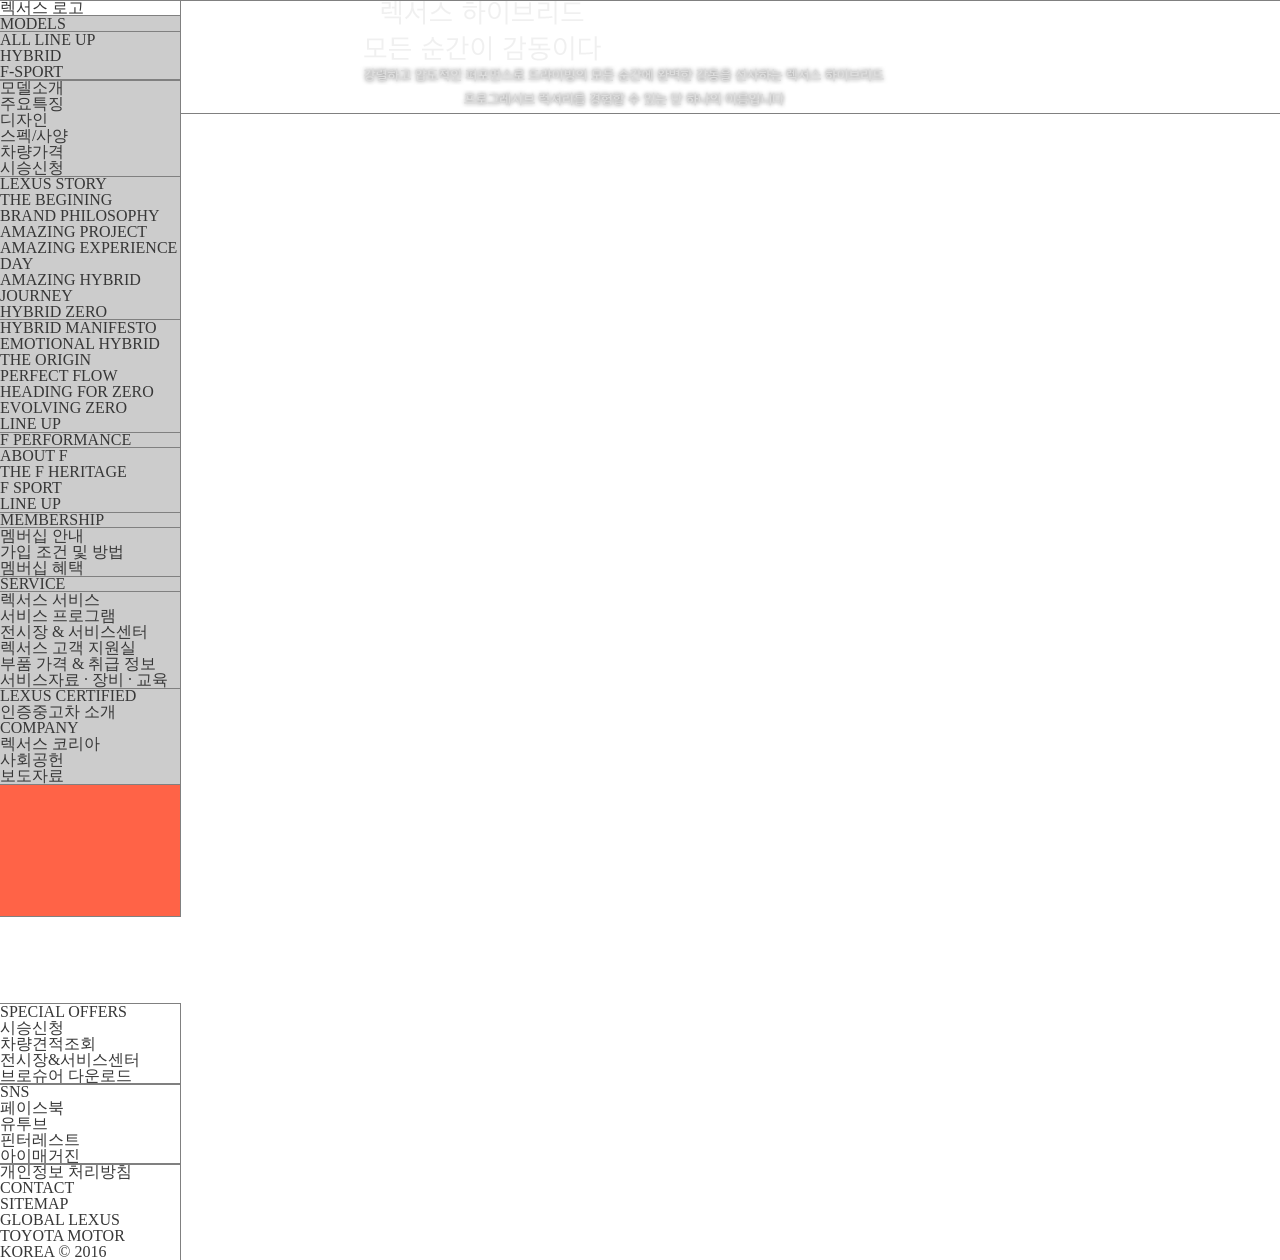
==== lexus/HYBRID_ZERO.html @ 8a6f2ec4 "0214" ====
<!DOCTYPE html>
<html lang="en">
<head>
  <meta charset="UTF-8">
  <meta name="viewport" content="width=device-width, initial-scale=1.0">
  <meta http-equiv="X-UA-Compatible" content="ie=edge">
  <link rel="stylesheet" href="css/import.css">
  <title>Document</title>
</head>
<body>
  <div class="header fl">렉서스 로고</div>
<!-- 고정 네비 -->
          <div class="main_nav fl">

               <div class="nav fl">
                <!-- 메인 네비 시작!-->
                 <div>
                         <ul>
                           <li class="m_menu">
                                   <cite>MODELS</cite>

                                  <!-- depth2 start-->
                                   <div class="models-depth2">

                                          <div>
                                              <ul>
                                                <li>
                                                  <a href="#">ALL LINE UP</a>
                                                </li>
                                                <li>
                                                  <a href="#">HYBRID</a>
                                                </li>
                                                <li>
                                                  <a href="#">F&#45;SPORT</a>
                                                </li>
                                              </ul>
                                          </div>

                                    </div>
                                  <!-- depth2 end  -->
                                  <!-- depth3 start(페이지 전환)-->
                                        <div class="mosels-depth3">
                                            <ul>
                                              <li>
                                                   <a href="#">모델소개</a>
                                              </li>

                                              <li>
                                                   <a href="#">주요특징</a>
                                              </li>

                                              <li>
                                                   <a href="#">디자인</a>
                                              </li>

                                              <li>
                                                   <a href="#">스펙&#47;사양</a>
                                              </li>

                                              <li>
                                                  <a href="#">차량가격</a>

                                              </li>

                                              <li>
                                                  <a href="#">시승신청</a>
                                              </li>
                                            </ul>
                                        </div>
                                  <!-- depth3 end -->

                           </li>

                           <li class="m_nav1">
                                <cite>LEXUS STORY</cite>

                                <ul>
                                      <li>
                                          <a href="#">THE BEGINING</a>
                                      </li>

                                      <li>
                                          <a href="#">BRAND PHILOSOPHY</a>
                                      </li>

                                      <li>
                                          <a href="#">AMAZING PROJECT</a>
                                      </li>

                                      <li>
                                         <a href="#"><span>AMAZING</span> <span>EXPERIENCE DAY</span></a>
                                      </li>

                                      <li>
                                        <a href="#"><span>AMAZING</span> <span>HYBRID JOURNEY</span></a>
                                      </li>
                                </ul>
                           </li>

                           <li class="m_nav2">
                                 <cite>HYBRID ZERO</cite>
                                  <!-- depth2 start -->
                                 <div class="hybrid_depth2">
                                     <ul>
                                       <li>
                                         <a href="#">HYBRID MANIFESTO</a>
                                       </li>

                                       <li>
                                         <a href="#">EMOTIONAL HYBRID</a>
                                       </li>

                                       <li>
                                         <a href="#">THE ORIGIN</a>
                                       </li>

                                       <li>
                                         <a href="#">PERFECT FLOW</a>
                                       </li>

                                       <li>
                                         <a href="#">HEADING FOR ZERO</a>
                                       </li>

                                       <li>
                                         <a href="#">EVOLVING ZERO</a>
                                       </li>

                                       <li>
                                         <a href="#">LINE UP</a>
                                       </li>
                                     </ul>
                                 </div>
                                 <!-- depth2 end-->
                           </li>

                           <li class="m_nav3">
                                <cite>F PERFORMANCE</cite>

                                <div class="f-depth2">
                                    <ul>
                                      <li>
                                         <a href="#">ABOUT F</a>
                                      </li>

                                      <li>
                                        <a href="#">THE F HERITAGE</a>
                                      </li>

                                      <li>
                                         <a href="#">F SPORT</a>
                                      </li>

                                      <li>
                                         <a href="#">LINE UP</a>
                                      </li>
                                    </ul>
                                </div>
                           </li>

                           <li class="m_nav4">

                                  <cite>MEMBERSHIP</cite>

                                  <div class="member-depth2">
                                      <ul>
                                        <li>
                                          <a href="#">멤버십 안내</a>
                                        </li>

                                        <li>
                                          <a href="#">가입 조건 및 방법</a>
                                        </li>

                                        <li>
                                          <a href="#">멤버십 혜택</a>
                                        </li>
                                      </ul>
                                  </div>

                           </li>

                           <li class="m_nav5">
                             <cite>SERVICE</cite>

                             <!-- service depth2 -->
                             <div class="service-depth2">
                                 <ul>
                                   <li>
                                       <a href="#">렉서스 서비스</a>
                                   </li>

                                   <li>
                                       <a href="#">서비스 프로그램</a>
                                   </li>

                                   <li>
                                       <a href="#">전시장 &#38; 서비스센터</a>
                                   </li>

                                   <li>
                                     <a href="#">렉서스 고객 지원실</a>
                                   </li>

                                   <li>
                                      <a href="#">부품 가격 &#38; 취급 정보</a>
                                   </li>

                                   <li>
                                     <a href="#">서비스자료&nbsp;·&nbsp;장비&nbsp;·&nbsp;교육</a>
                                   </li>
                                 </ul>
                             </div>

                           </li>

                           <li class="m_nav6">
                             <cite>LEXUS CERTIFIED</cite>

                             <ul>
                               <li>
                                  <a href="#">인증중고차 소개</a>
                               </li>
                             </ul>

                           </li>

                           <li class="m_nav7">
                                <cite>COMPANY</cite>

                                <ul>
                                  <li>
                                      <a href="#">렉서스 코리아</a>
                                  </li>

                                  <li>
                                    <a href="#">사회공헌</a>
                                  </li>

                                  <li>
                                    <a href="#">보도자료</a>
                                  </li>
                                </ul>

                           </li>
                         </ul>
                 </div>
                 <!-- 메인 네비 끝! -->
                </div>
                <div class="footer fl">

                    <div>
                          <ul>
                            <li>
                              <a href="#">SPECIAL&nbsp;OFFERS</a>
                            </li>

                            <li>
                              <a href="#">시승신청</a>
                            </li>

                            <li>
                              <a href="#">차량견적조회</a>
                            </li>

                            <li>
                              <a href="#">전시장<i>&amp;서비스센터</i></a>
                            </li>

                            <li>
                              <a href="#">브로슈어<i>&nbsp;다운로드</i></a>
                            </li>
                          </ul>
                    </div>

                    <div class="sns-btns">
                      <h2 class="acc-tag">SNS</h2>
                          <ul >
                              <li class="slink1"><a href="https://www.facebook.com/lexusKR" target="_blank" title="페이스북" data-code="out_facebook"><span>페이스북</span></a></li>
                              <li class="slink2"><a href="http://www.youtube.com/user/lexuskr" target="_blank" title="유투브"  data-code="out_youtube"><span>유투브</span></a></li>
                              <li class="slink3"><a href="http://www.pinterest.com/lexuskorea/" target="_blank" title="핀터레스트"  data-code="out_pinterest"><span>핀터레스트</span></a></li>
                              <li class="slink4"><a href="#" target="_blank" title="아이매거진"  data-code="out_imagazine"><span>아이매거진</span></a></li>
                          </ul>
                    </div>

                    <div class="foot-cont">
                        <ul id="toggle-fmenu" class="fmenu">
                            <li class="first"><a href="/html/footer/personal_info.asp">개인정보&nbsp;처리방침</a></li>
                            <li class="second noline"><a href="https://www.lexus.co.kr/html/footer/contact.asp">CONTACT</a></li>
                            <li class="third"><a href="/html/footer/sitemap.asp">SITEMAP</a></li>
                            <li class="noline last"><a href="/html/footer/global.asp">GLOBAL&nbsp;LEXUS</a></li>
                        </ul>

                      <address>
                          <span>TOYOTA MOTOR KOREA &copy; 2016</span>
                      </address>
                  </div>

                </div>

          </div>
<!-- 위에작업은 건들지말자 라연아 -->

<div class="section_hybrid_zero">
        <div class="sec_1_hybrid_zero">
          <ul>
            <li class="hybrid_zero_target_1"></li>
          </ul>
            <div class="bg_hybrid_zero"></div>
            <div class="img_all_hybrid_zero">
                <h2><img src="image/HYBRID/new-sec1-txt1.png" alt="렉서스 하이브리드 모든 순간이 감동이다" /></h2>
                <span class="movable-logo_hybrid_zero"></span>
                <span class="movable-man_hybrid_zero"></span>
                <p><img src="image/HYBRID/new-sec1-txt2.png" alt="" /></p>
            </div>

        </div>
    </div>


</body>
</html>
---- lexus/css/import.css ----
@import "common.css";
div {
  outline: 1px solid gray;
}
html,
body {
  height: 100%;
}
.fr {
  float: right;
  position: relative;
}
.fl {
  float: left;
  position: relative;
}
.header {
  width: 180px;
}
.main_nav {
  top: 16px;
  right: 180px;
  width: 180px;
  height: 100%;
  background-color: tomato;
}
.main_nav .nav {
  background-color: #ccc;
}
.section {
  margin-left: 180px;
  width: 100%;
  height: 100%;
  background-image: url('../image/winter_yeonny_main.jpg');
  background-repeat: no-repeat;
  background-size: cover;
}
.aside {
  display: none;
}
.footer {
  top: 220px;
  width: 180px;
}
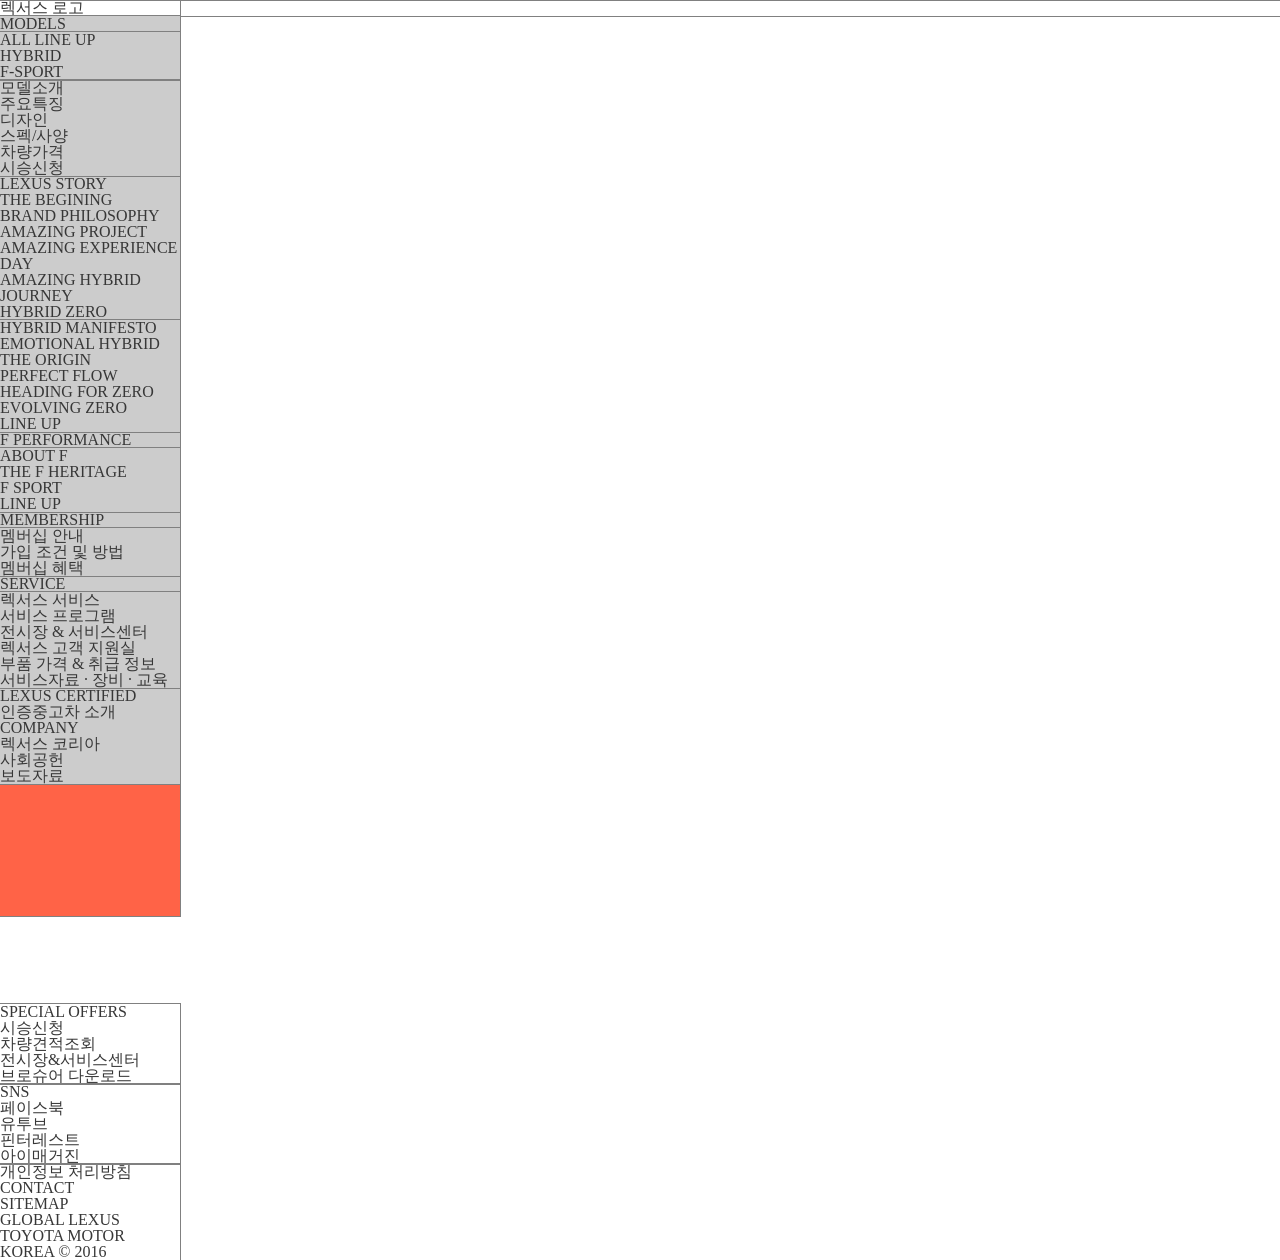
==== commit a1fdd86e: "0214" ====
--- a/lexus/HYBRID_ZERO.html
+++ b/lexus/HYBRID_ZERO.html
@@ -302,19 +302,60 @@
 <!-- 위에작업은 건들지말자 라연아 -->
 
 <div class="section_hybrid_zero">
-        <div class="sec_1_hybrid_zero">
+
+      <div>
+        <ul>
+          <li class="section_hybrid_1">
+            <div>
+
+              <div class="section_hybrid_1_bg"></div>
+
+               <ul>
+                 <li>
+                   <img src="" alt="">
+                 </li>
+
+                 <li>
+
+                 </li>
+
+                 <li>
+
+                 </li>
+               </ul>
+
+            </div>
+          </li>
+
+          <li class="section_hybrid_2"></li>
+
+          <li class="section_hybrid_3"></li>
+
+          <li class="section_hybrid_4"></li>
+
+          <li class="section_hybrid_5"></li>
+
+          <li class="section_hybrid_6"></li>
+
+          <li class="section_hybrid_7"></li>
+        </ul>
+      </div>
+
+
+      <!-- <div class="sec_1_hybrid_zero">
           <ul>
-            <li class="hybrid_zero_target_1"></li>
+            <li class="hybrid_zero_target_1">
+              <div class="bg_hybrid_zero"></div>
+              <div class="img_all_hybrid_zero">
+                  <h2><img src="image/HYBRID/new-sec1-txt1.png" alt="렉서스 하이브리드 모든 순간이 감동이다" /></h2>
+                  <span class="movable-logo_hybrid_zero"></span>
+                  <span class="movable-man_hybrid_zero"></span>
+                  <p><img src="image/HYBRID/new-sec1-txt2.png" alt="" /></p>
+              </div>
+            </li>
           </ul>
-            <div class="bg_hybrid_zero"></div>
-            <div class="img_all_hybrid_zero">
-                <h2><img src="image/HYBRID/new-sec1-txt1.png" alt="렉서스 하이브리드 모든 순간이 감동이다" /></h2>
-                <span class="movable-logo_hybrid_zero"></span>
-                <span class="movable-man_hybrid_zero"></span>
-                <p><img src="image/HYBRID/new-sec1-txt2.png" alt="" /></p>
-            </div>
-
         </div>
+         -->
     </div>
 
 
--- a/lexus/css/import.css
+++ b/lexus/css/import.css
@@ -1,4 +1,57 @@
 @import "common.css";
+.content {
+  height: 100%;
+}
+.content > section {
+  margin-left: 180px;
+  position: relative;
+  overflow: hidden;
+}
+.content .sec_1 {
+  background-color: black;
+  z-index: 1;
+  height: 950px;
+  overflow: hidden;
+}
+.content .sec_1 .bg {
+  position: absolute;
+  top: 0;
+  left: 50%;
+  width: 1420px;
+  height: 800px;
+  margin-left: -620px;
+}
+.content .sec_1 .img_all {
+  text-align: center;
+}
+.content .sec_1 .img_all h2 {
+  position: absolute;
+  top: 74px;
+  left: 40%;
+  margin-left: -32px;
+}
+.content .sec_1 .img_all .movable-logo {
+  position: absolute;
+  top: 169px;
+  left: 50.5%;
+  width: 240px;
+  height: 457px;
+  margin-left: -48px;
+}
+.content .sec_1 .img_all .movable-man {
+  position: absolute;
+  top: 168px;
+  left: 50.5%;
+  width: 378px;
+  height: 431px;
+  margin-left: -92px;
+}
+.content .sec_1 .img_all p {
+  position: absolute;
+  top: 660px;
+  left: 50%;
+  margin-left: -174px;
+}
 div {
   outline: 1px solid gray;
 }
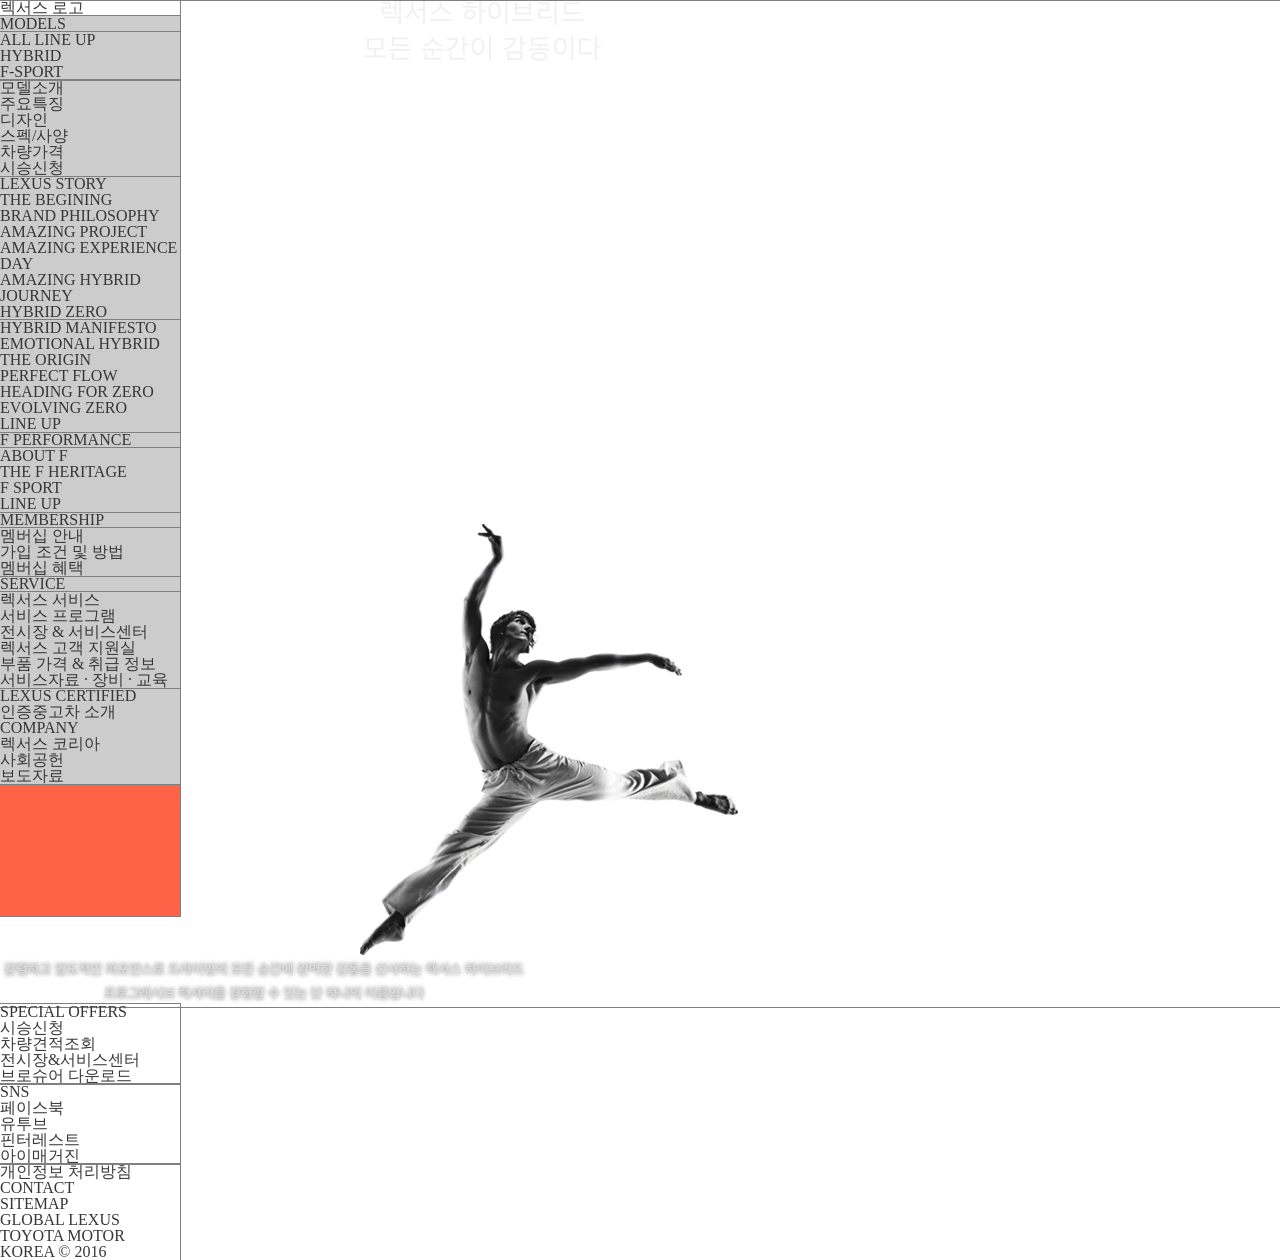
==== commit fa0cc255: "0215" ====
--- a/lexus/HYBRID_ZERO.html
+++ b/lexus/HYBRID_ZERO.html
@@ -309,19 +309,18 @@
             <div>
 
               <div class="section_hybrid_1_bg"></div>
-
+                <h2><img src="image/HYBRID/new-sec1-txt1.png" alt="렉서스 하이브리드 모든 순간이 감동이다" /></h2>
                <ul>
                  <li>
-                   <img src="" alt="">
+                   <img src="image/HYBRID/new-sec1-img2.png" alt="">
                  </li>
 
                  <li>
-
+                    <img src="image/HYBRID/new-sec1-img1.png" alt="">
                  </li>
-
-                 <li>
-
-                 </li>
+                  <p><img src="image/HYBRID/new-sec1-txt2.png" alt="강렬하고 압도적인 퍼포먼스로 드라이빙의 모든 순간에 완벽한 감동을 선사하는 렉서스 하이브리드
+프로그레시브 럭셔리를 경험할 수 있는 단 하나의 이름입니다" /></p>
+
                </ul>
 
             </div>
@@ -340,22 +339,6 @@
           <li class="section_hybrid_7"></li>
         </ul>
       </div>
-
-
-      <!-- <div class="sec_1_hybrid_zero">
-          <ul>
-            <li class="hybrid_zero_target_1">
-              <div class="bg_hybrid_zero"></div>
-              <div class="img_all_hybrid_zero">
-                  <h2><img src="image/HYBRID/new-sec1-txt1.png" alt="렉서스 하이브리드 모든 순간이 감동이다" /></h2>
-                  <span class="movable-logo_hybrid_zero"></span>
-                  <span class="movable-man_hybrid_zero"></span>
-                  <p><img src="image/HYBRID/new-sec1-txt2.png" alt="" /></p>
-              </div>
-            </li>
-          </ul>
-        </div>
-         -->
     </div>
 
 
--- a/lexus/css/import.css
+++ b/lexus/css/import.css
@@ -1,4 +1,47 @@
 @import "common.css";
+div {
+  outline: 1px solid gray;
+}
+html,
+body {
+  height: 100%;
+}
+.fr {
+  float: right;
+  position: relative;
+}
+.fl {
+  float: left;
+  position: relative;
+}
+.header {
+  width: 180px;
+}
+.main_nav {
+  top: 16px;
+  right: 180px;
+  width: 180px;
+  height: 100%;
+  background-color: tomato;
+}
+.main_nav .nav {
+  background-color: #ccc;
+}
+.section {
+  margin-left: 180px;
+  width: 100%;
+  height: 100%;
+  background-image: url('../image/winter_yeonny_main.jpg');
+  background-repeat: no-repeat;
+  background-size: cover;
+}
+.aside {
+  display: none;
+}
+.footer {
+  top: 220px;
+  width: 180px;
+}
 .content {
   height: 100%;
 }
@@ -52,46 +95,3 @@
   left: 50%;
   margin-left: -174px;
 }
-div {
-  outline: 1px solid gray;
-}
-html,
-body {
-  height: 100%;
-}
-.fr {
-  float: right;
-  position: relative;
-}
-.fl {
-  float: left;
-  position: relative;
-}
-.header {
-  width: 180px;
-}
-.main_nav {
-  top: 16px;
-  right: 180px;
-  width: 180px;
-  height: 100%;
-  background-color: tomato;
-}
-.main_nav .nav {
-  background-color: #ccc;
-}
-.section {
-  margin-left: 180px;
-  width: 100%;
-  height: 100%;
-  background-image: url('../image/winter_yeonny_main.jpg');
-  background-repeat: no-repeat;
-  background-size: cover;
-}
-.aside {
-  display: none;
-}
-.footer {
-  top: 220px;
-  width: 180px;
-}
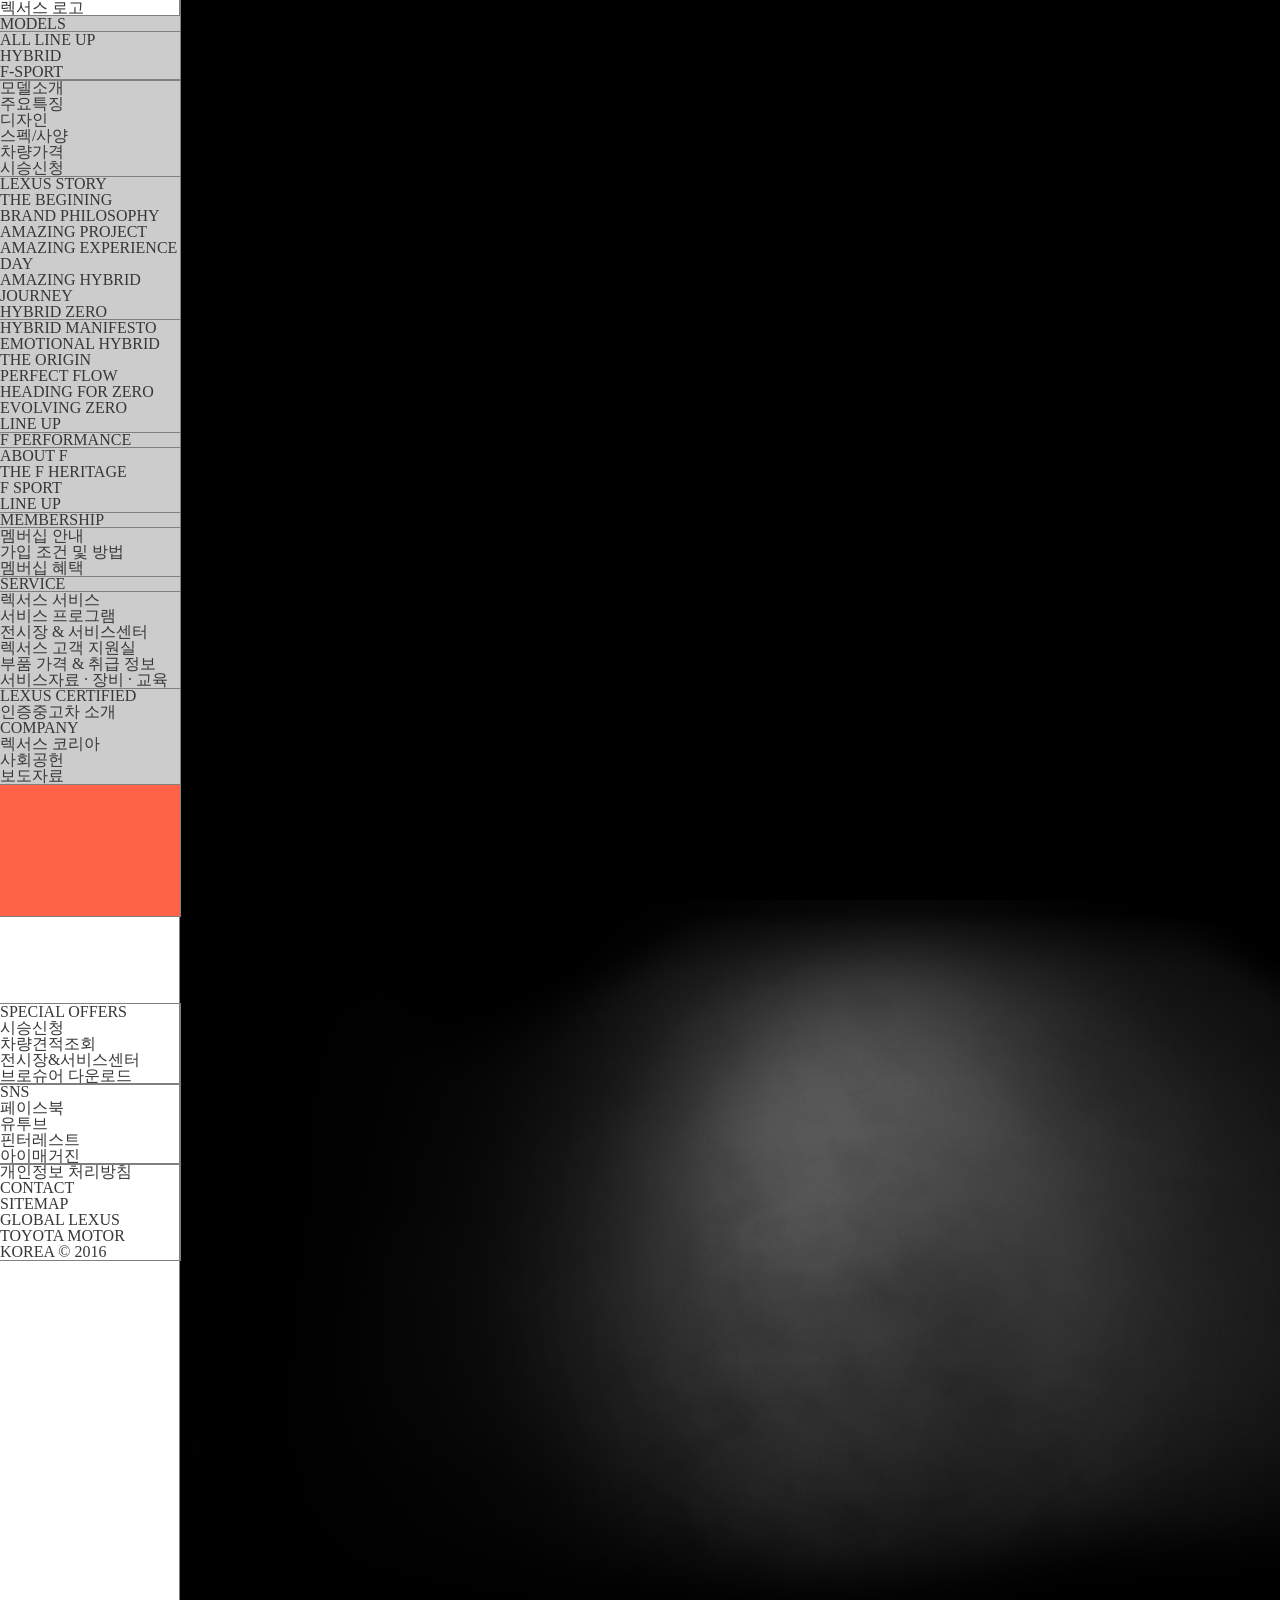
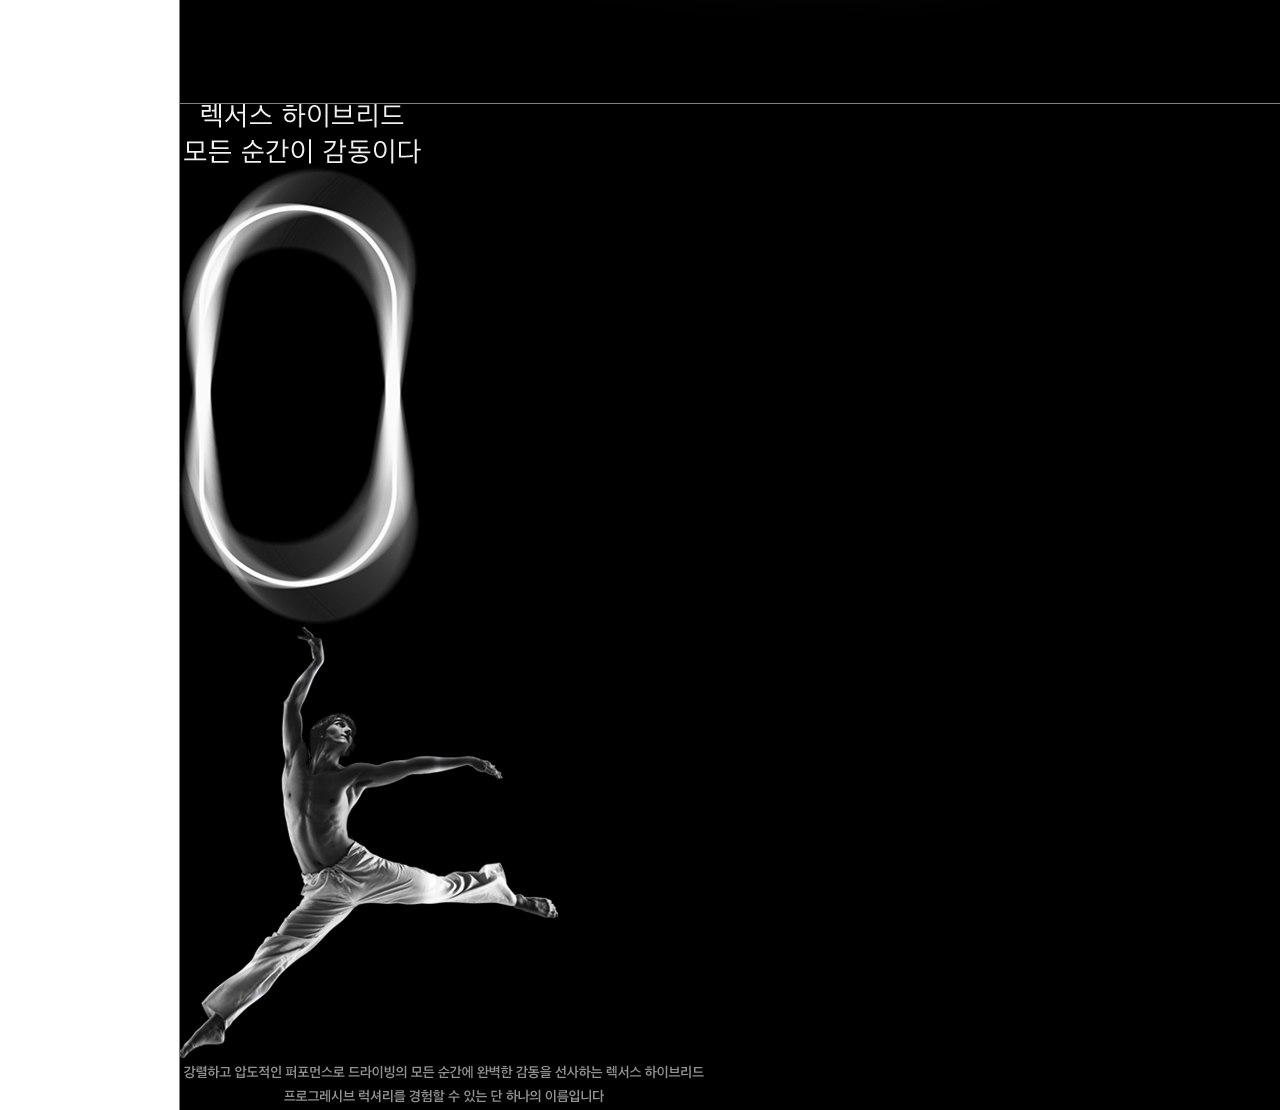
==== commit c685e622: "0215" ====
--- a/lexus/HYBRID_ZERO.html
+++ b/lexus/HYBRID_ZERO.html
@@ -5,7 +5,7 @@
   <meta name="viewport" content="width=device-width, initial-scale=1.0">
   <meta http-equiv="X-UA-Compatible" content="ie=edge">
   <link rel="stylesheet" href="css/import.css">
-  <title>Document</title>
+  <title>HYBRID ZERO</title>
 </head>
 <body>
   <div class="header fl">렉서스 로고</div>
@@ -305,10 +305,10 @@
 
       <div>
         <ul>
-          <li class="section_hybrid_1">
+          <li class="section_hybrid_1 com_hybrid">
             <div>
 
-              <div class="section_hybrid_1_bg"></div>
+              <div class="section_hybrid_1_bg"><img src="image/HYBRID/new-sec1-bg.jpg" alt=""></div>
                 <h2><img src="image/HYBRID/new-sec1-txt1.png" alt="렉서스 하이브리드 모든 순간이 감동이다" /></h2>
                <ul>
                  <li>
@@ -326,17 +326,17 @@
             </div>
           </li>
 
-          <li class="section_hybrid_2"></li>
-
-          <li class="section_hybrid_3"></li>
-
-          <li class="section_hybrid_4"></li>
-
-          <li class="section_hybrid_5"></li>
-
-          <li class="section_hybrid_6"></li>
-
-          <li class="section_hybrid_7"></li>
+          <li class="section_hybrid_2 com_hybrid"></li>
+
+          <li class="section_hybrid_3 com_hybrid"></li>
+
+          <li class="section_hybrid_4 com_hybrid"></li>
+
+          <li class="section_hybrid_5 com_hybrid"></li>
+
+          <li class="section_hybrid_6 com_hybrid"></li>
+
+          <li class="section_hybrid_7 com_hybrid"></li>
         </ul>
       </div>
     </div>
--- a/lexus/css/import.css
+++ b/lexus/css/import.css
@@ -42,56 +42,14 @@
   top: 220px;
   width: 180px;
 }
-.content {
+body,
+html {
   height: 100%;
 }
-.content > section {
+.section_hybrid_zero {
   margin-left: 180px;
-  position: relative;
-  overflow: hidden;
+  background-color: #000;
 }
-.content .sec_1 {
-  background-color: black;
-  z-index: 1;
-  height: 950px;
-  overflow: hidden;
+.section_hybrid_zero .com_hybrid {
+  height: 100%;
 }
-.content .sec_1 .bg {
-  position: absolute;
-  top: 0;
-  left: 50%;
-  width: 1420px;
-  height: 800px;
-  margin-left: -620px;
-}
-.content .sec_1 .img_all {
-  text-align: center;
-}
-.content .sec_1 .img_all h2 {
-  position: absolute;
-  top: 74px;
-  left: 40%;
-  margin-left: -32px;
-}
-.content .sec_1 .img_all .movable-logo {
-  position: absolute;
-  top: 169px;
-  left: 50.5%;
-  width: 240px;
-  height: 457px;
-  margin-left: -48px;
-}
-.content .sec_1 .img_all .movable-man {
-  position: absolute;
-  top: 168px;
-  left: 50.5%;
-  width: 378px;
-  height: 431px;
-  margin-left: -92px;
-}
-.content .sec_1 .img_all p {
-  position: absolute;
-  top: 660px;
-  left: 50%;
-  margin-left: -174px;
-}
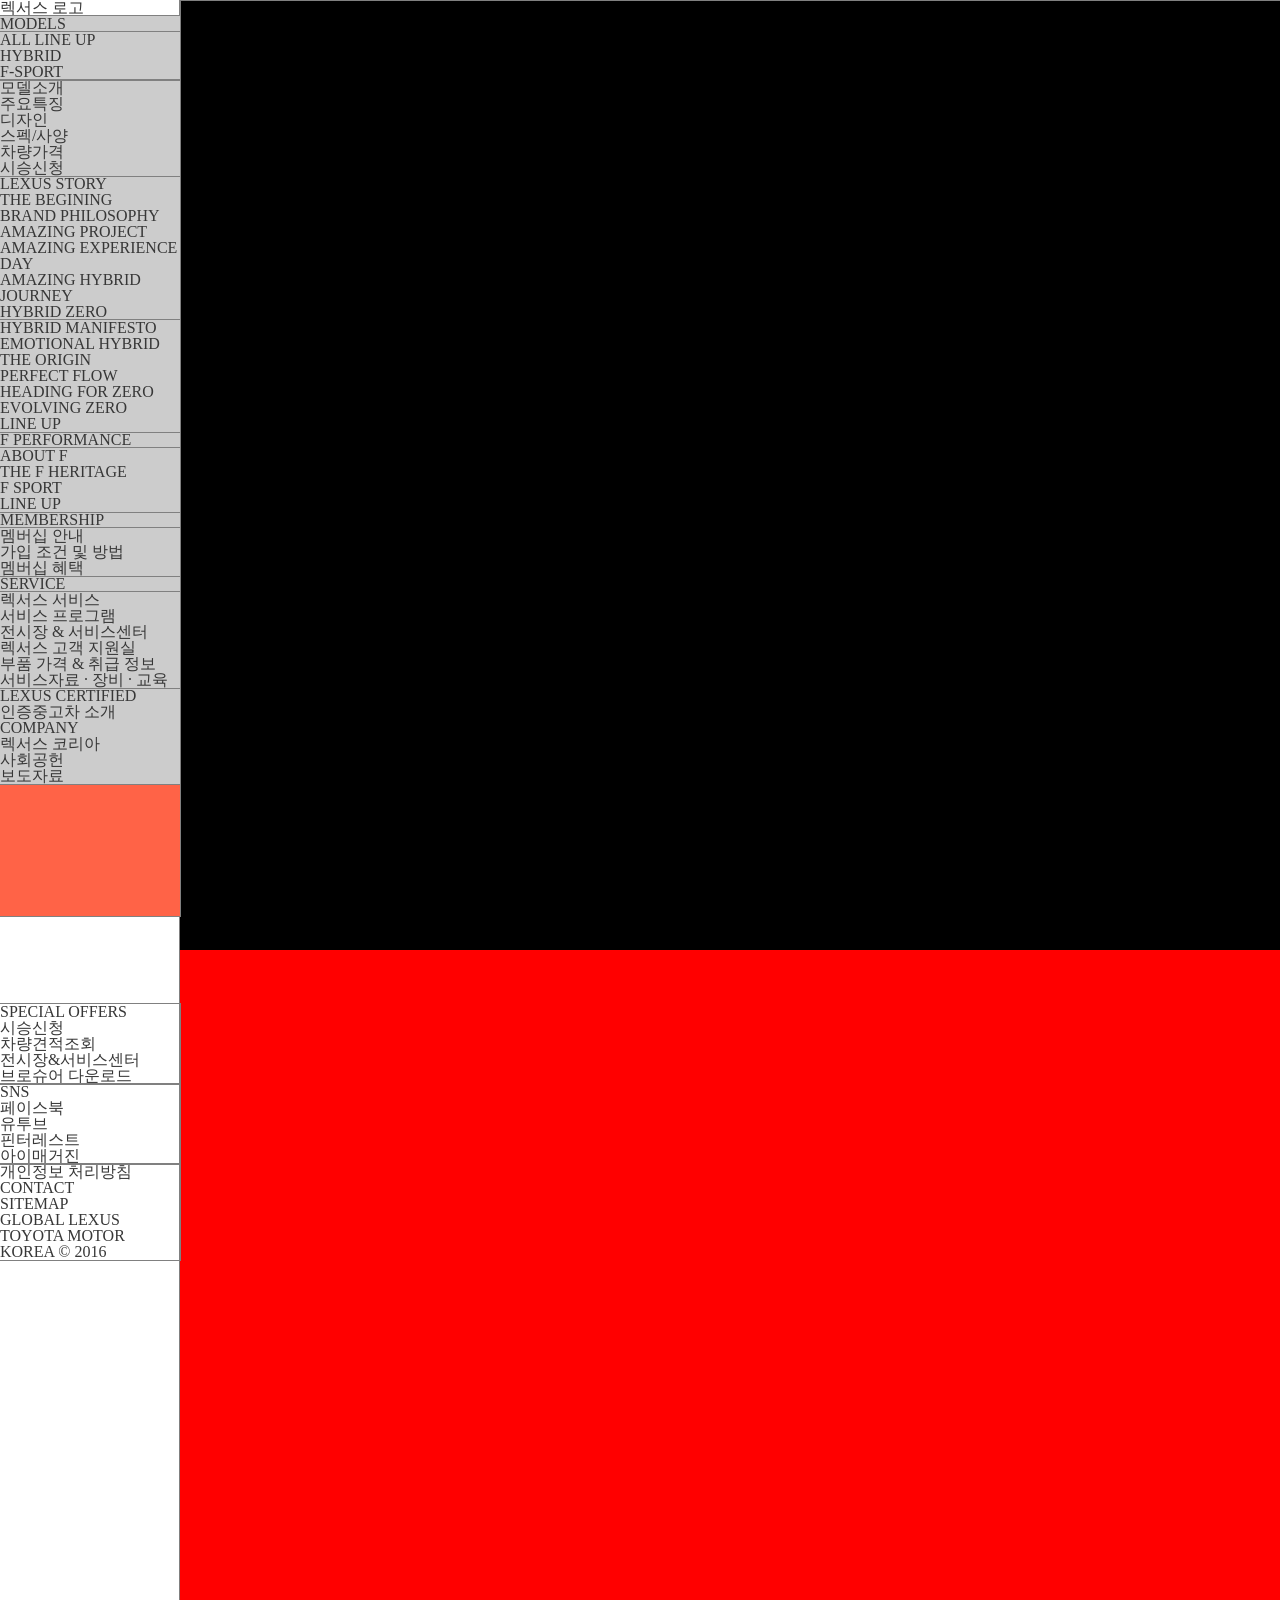
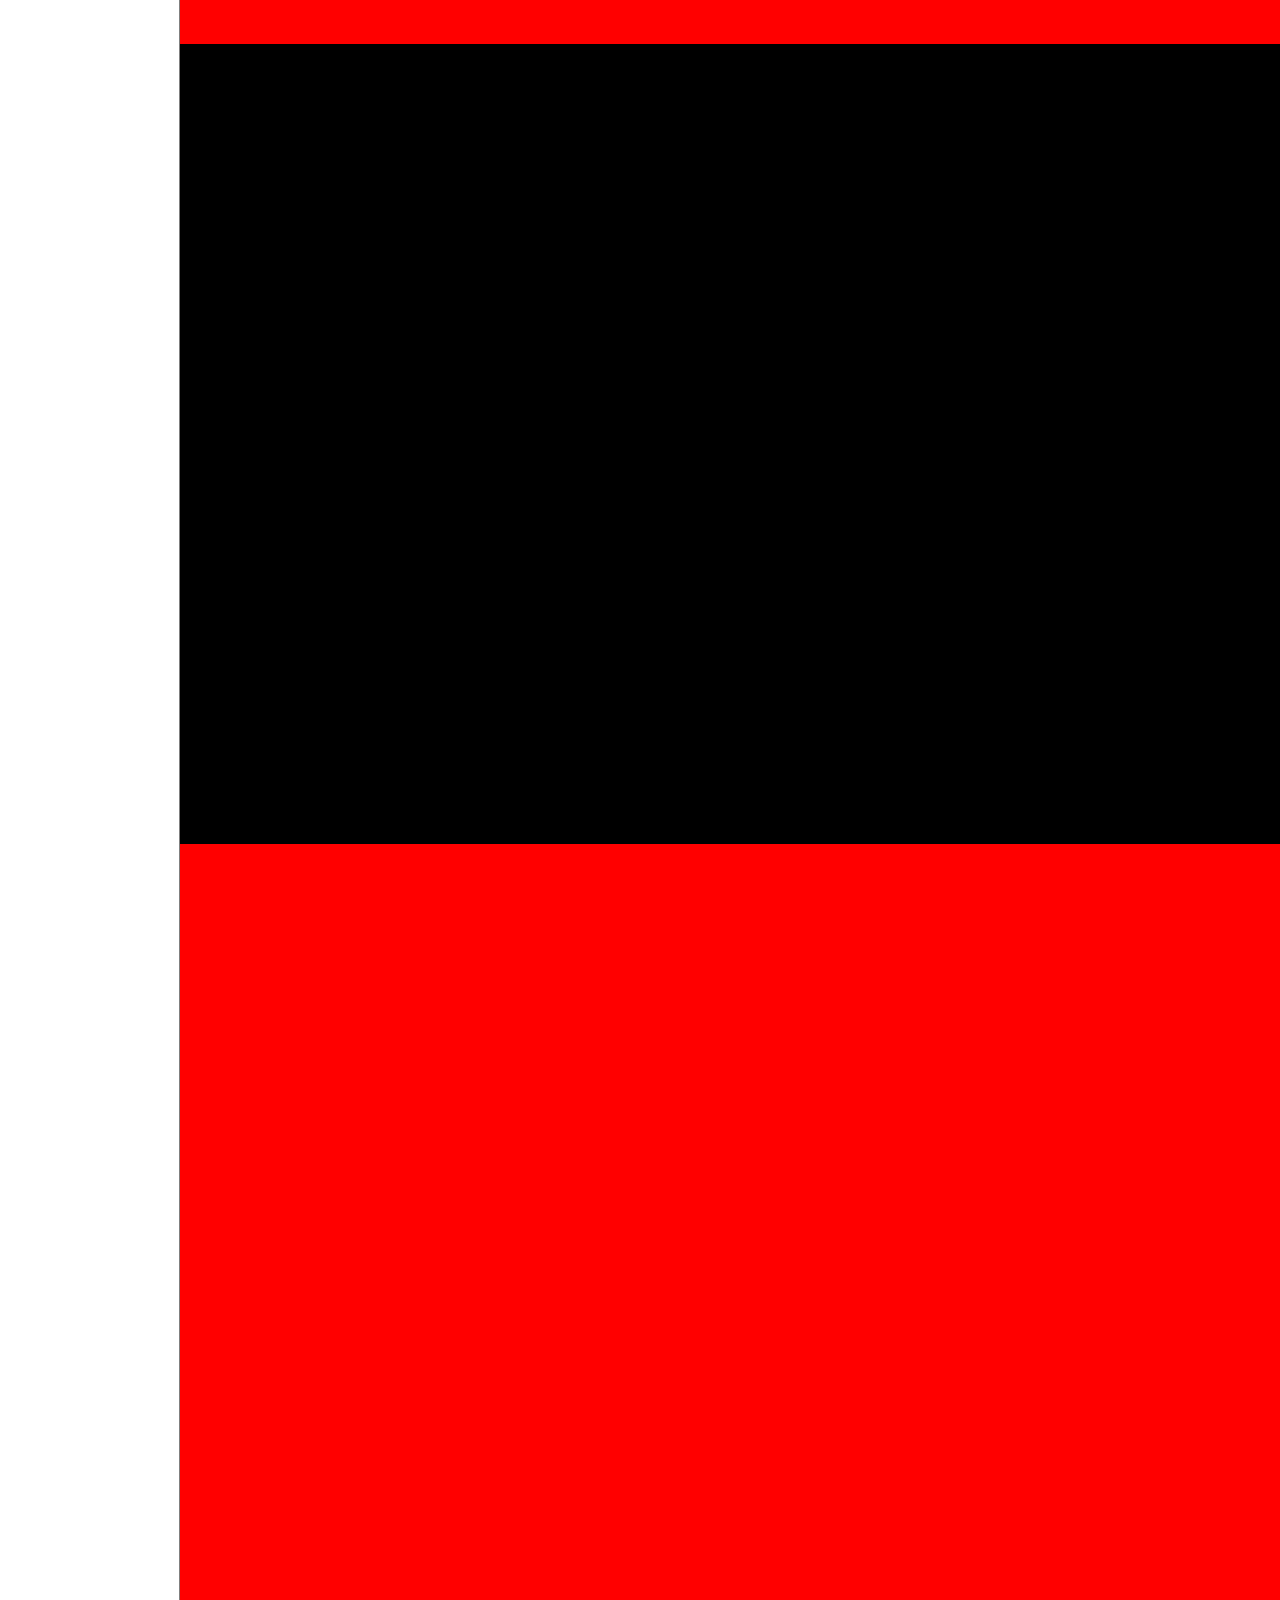
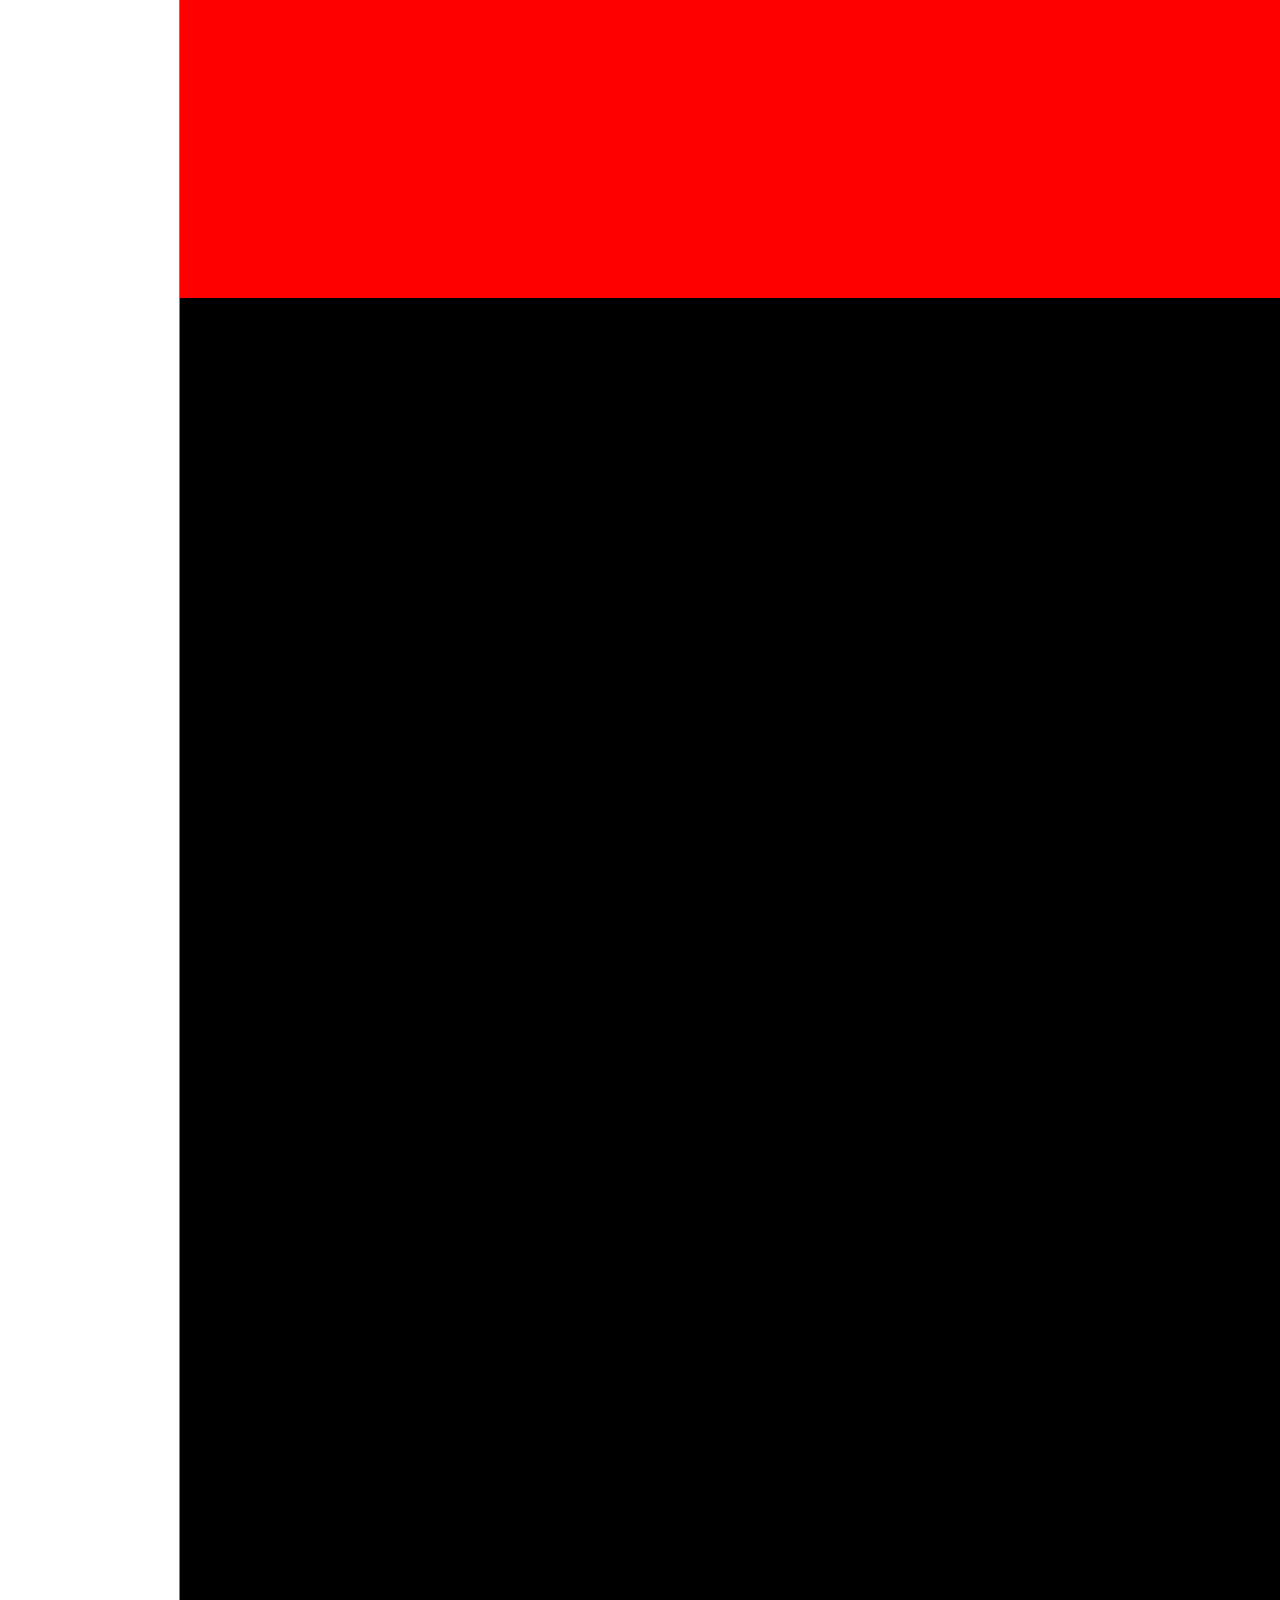
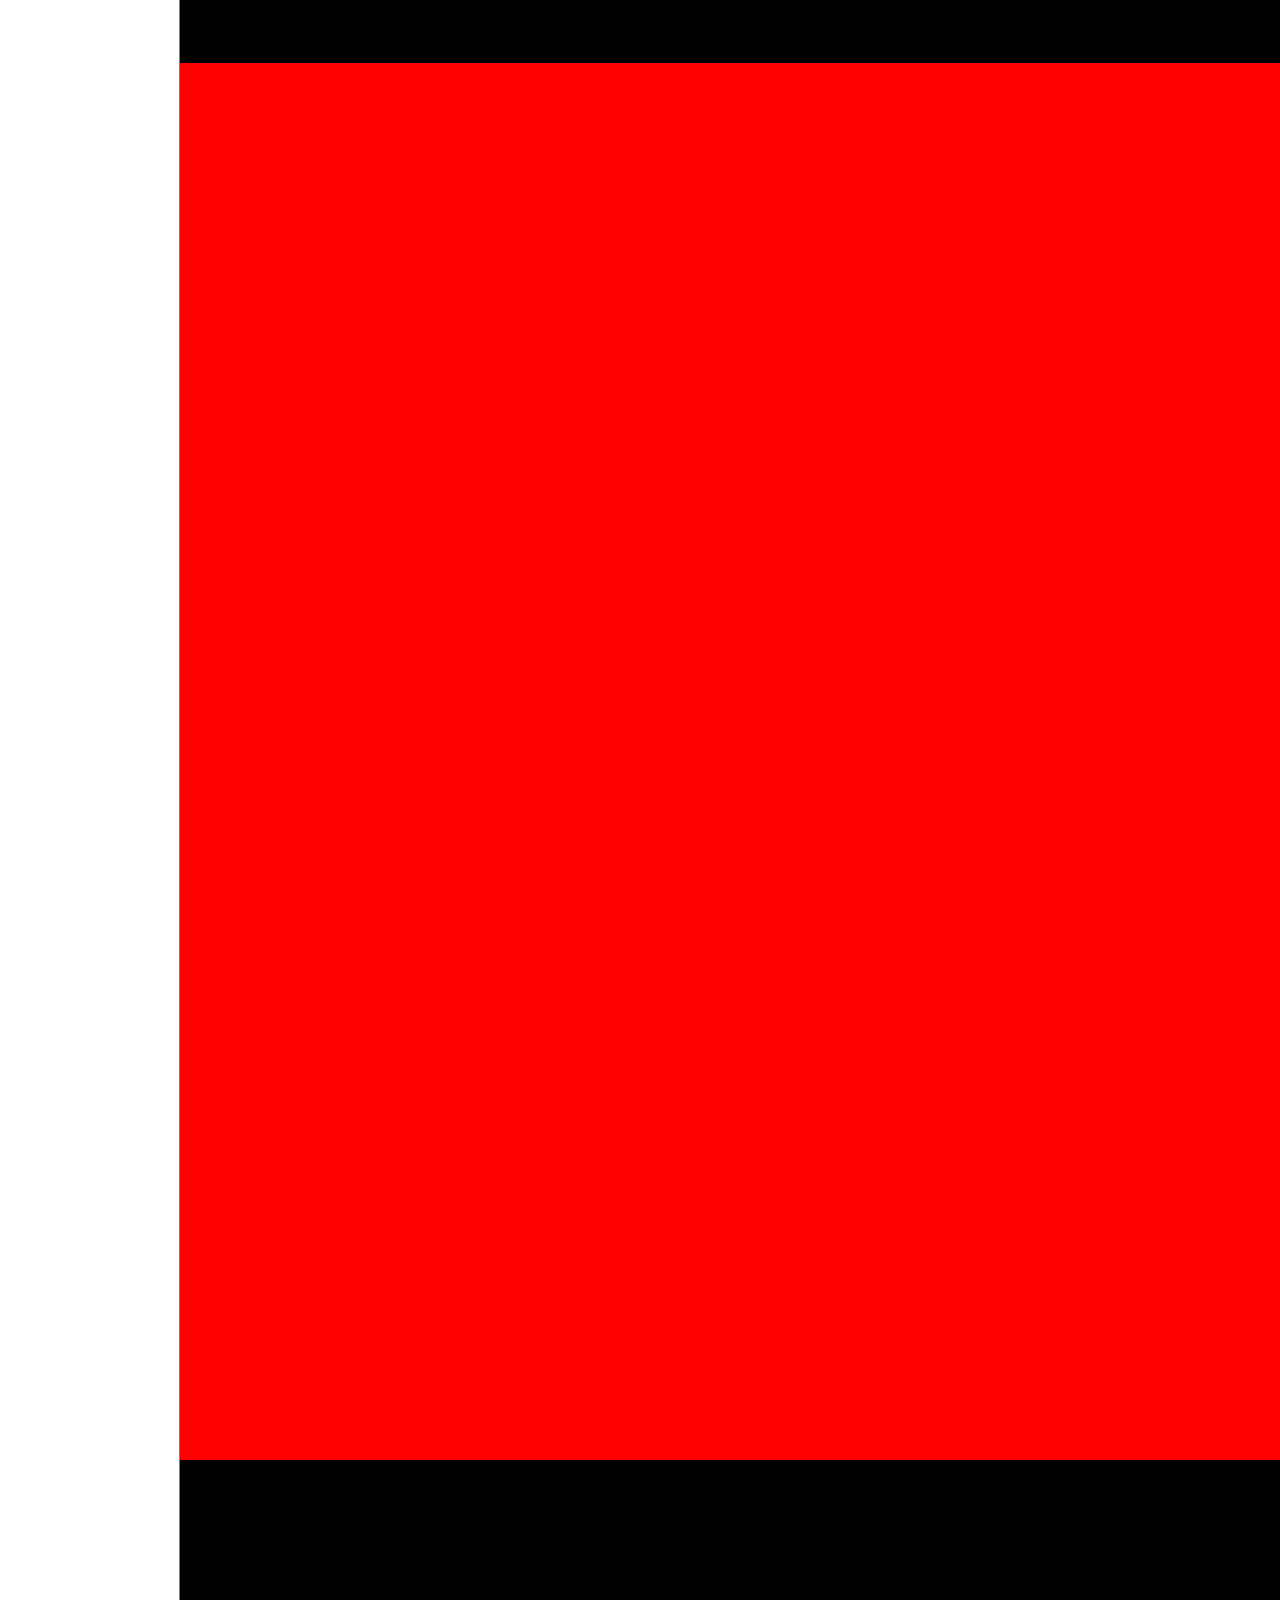
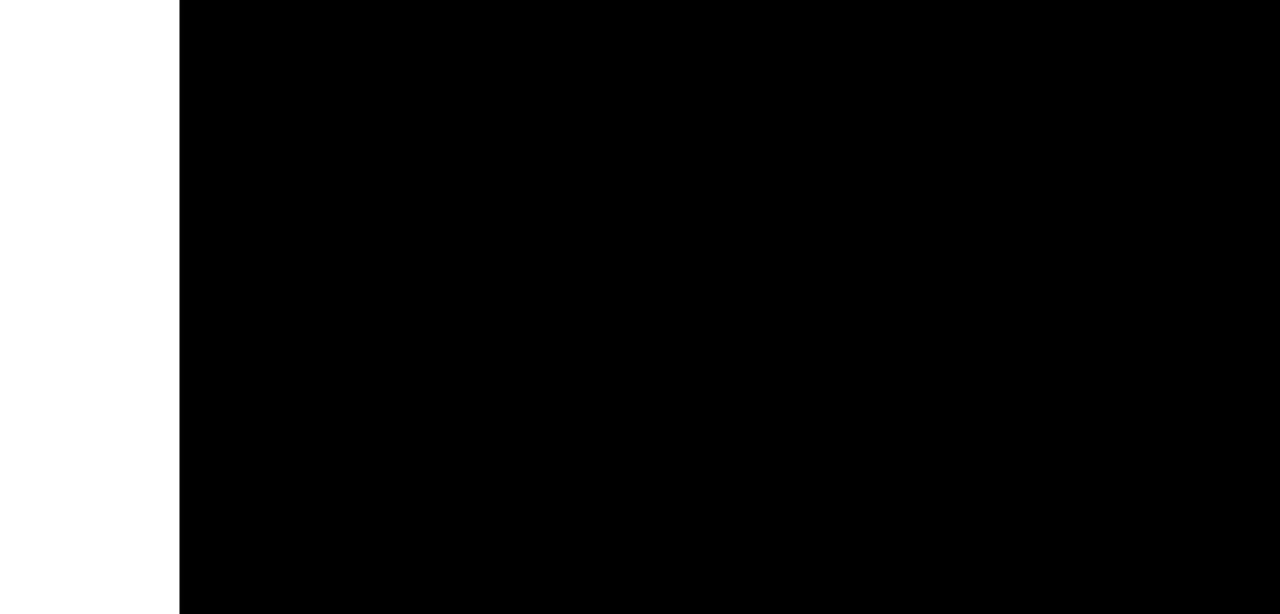
==== commit ba657bae: "0220" ====
--- a/lexus/HYBRID_ZERO.html
+++ b/lexus/HYBRID_ZERO.html
@@ -301,45 +301,45 @@
           </div>
 <!-- 위에작업은 건들지말자 라연아 -->
 
-<div class="section_hybrid_zero">
+<section>
 
       <div>
         <ul>
-          <li class="section_hybrid_1 com_hybrid">
+          <li class="section_hybrid_1">
             <div>
 
-              <div class="section_hybrid_1_bg"><img src="image/HYBRID/new-sec1-bg.jpg" alt=""></div>
-                <h2><img src="image/HYBRID/new-sec1-txt1.png" alt="렉서스 하이브리드 모든 순간이 감동이다" /></h2>
+              <!-- <div class="section_hybrid_1_bg"><img src="image/HYBRID/new-sec1-bg.jpg" alt=""></div> -->
+                <!-- <h2><img src="image/HYBRID/new-sec1-txt1.png" alt="렉서스 하이브리드 모든 순간이 감동이다" /></h2> -->
                <ul>
-                 <li>
-                   <img src="image/HYBRID/new-sec1-img2.png" alt="">
+                 <li class="strip_hybrid_1">
+                   <!-- <img src="image/HYBRID/new-sec1-img2.png" alt=""> -->
                  </li>
 
-                 <li>
-                    <img src="image/HYBRID/new-sec1-img1.png" alt="">
+                 <li class="man_hybrid_1">
+                    <!-- <img src="image/HYBRID/new-sec1-img1.png" alt=""> -->
                  </li>
-                  <p><img src="image/HYBRID/new-sec1-txt2.png" alt="강렬하고 압도적인 퍼포먼스로 드라이빙의 모든 순간에 완벽한 감동을 선사하는 렉서스 하이브리드
-프로그레시브 럭셔리를 경험할 수 있는 단 하나의 이름입니다" /></p>
+                  <!-- <p><img src="image/HYBRID/new-sec1-txt2.png" alt="강렬하고 압도적인 퍼포먼스로 드라이빙의 모든 순간에 완벽한 감동을 선사하는 렉서스 하이브리드
+프로그레시브 럭셔리를 경험할 수 있는 단 하나의 이름입니다" /></p> -->
 
                </ul>
 
             </div>
           </li>
 
-          <li class="section_hybrid_2 com_hybrid"></li>
-
-          <li class="section_hybrid_3 com_hybrid"></li>
-
-          <li class="section_hybrid_4 com_hybrid"></li>
-
-          <li class="section_hybrid_5 com_hybrid"></li>
-
-          <li class="section_hybrid_6 com_hybrid"></li>
-
-          <li class="section_hybrid_7 com_hybrid"></li>
+          <li class="section_hybrid_2"></li>
+
+          <li class="section_hybrid_3"></li>
+
+          <li class="section_hybrid_4"></li>
+
+          <li class="section_hybrid_5"></li>
+
+          <li class="section_hybrid_6"></li>
+
+          <li class="section_hybrid_7"></li>
         </ul>
       </div>
-    </div>
+    </section>
 
 
 </body>
--- a/lexus/css/import.css
+++ b/lexus/css/import.css
@@ -46,10 +46,71 @@
 html {
   height: 100%;
 }
-.section_hybrid_zero {
+section {
   margin-left: 180px;
   background-color: #000;
 }
-.section_hybrid_zero .com_hybrid {
+section .section_hybrid_1 {
+  height: 950px;
+}
+section .section_hybrid_2 {
+  height: 694px;
+  background-color: red;
+}
+section .section_hybrid_3 {
+  height: 800px;
+}
+section .section_hybrid_4 {
+  height: 1054px;
+  background-color: red;
+}
+section .section_hybrid_5 {
+  height: 1365px;
+}
+section .section_hybrid_6 {
+  height: 1397px;
+  background-color: red;
+}
+section .section_hybrid_7 {
+  height: 754px;
+}
+body,
+html {
   height: 100%;
 }
+section {
+  margin-left: 180px;
+  background-color: #000;
+}
+section .section_performance_1 {
+  height: 2550px;
+}
+section .section_performance_2 {
+  height: 1600px;
+  background-color: red;
+}
+section .section_performance_3 {
+  height: 1600px;
+}
+section .section_performance_4 {
+  height: 1274px;
+  background-color: red;
+}
+body,
+html {
+  height: 100%;
+}
+section {
+  margin-left: 180px;
+  background-color: #000;
+}
+section .section_membership_1 {
+  height: 950px;
+}
+section .section_membership_2 {
+  height: 1064px;
+  background-color: red;
+}
+section .section_membership_3 {
+  height: 2551px;
+}
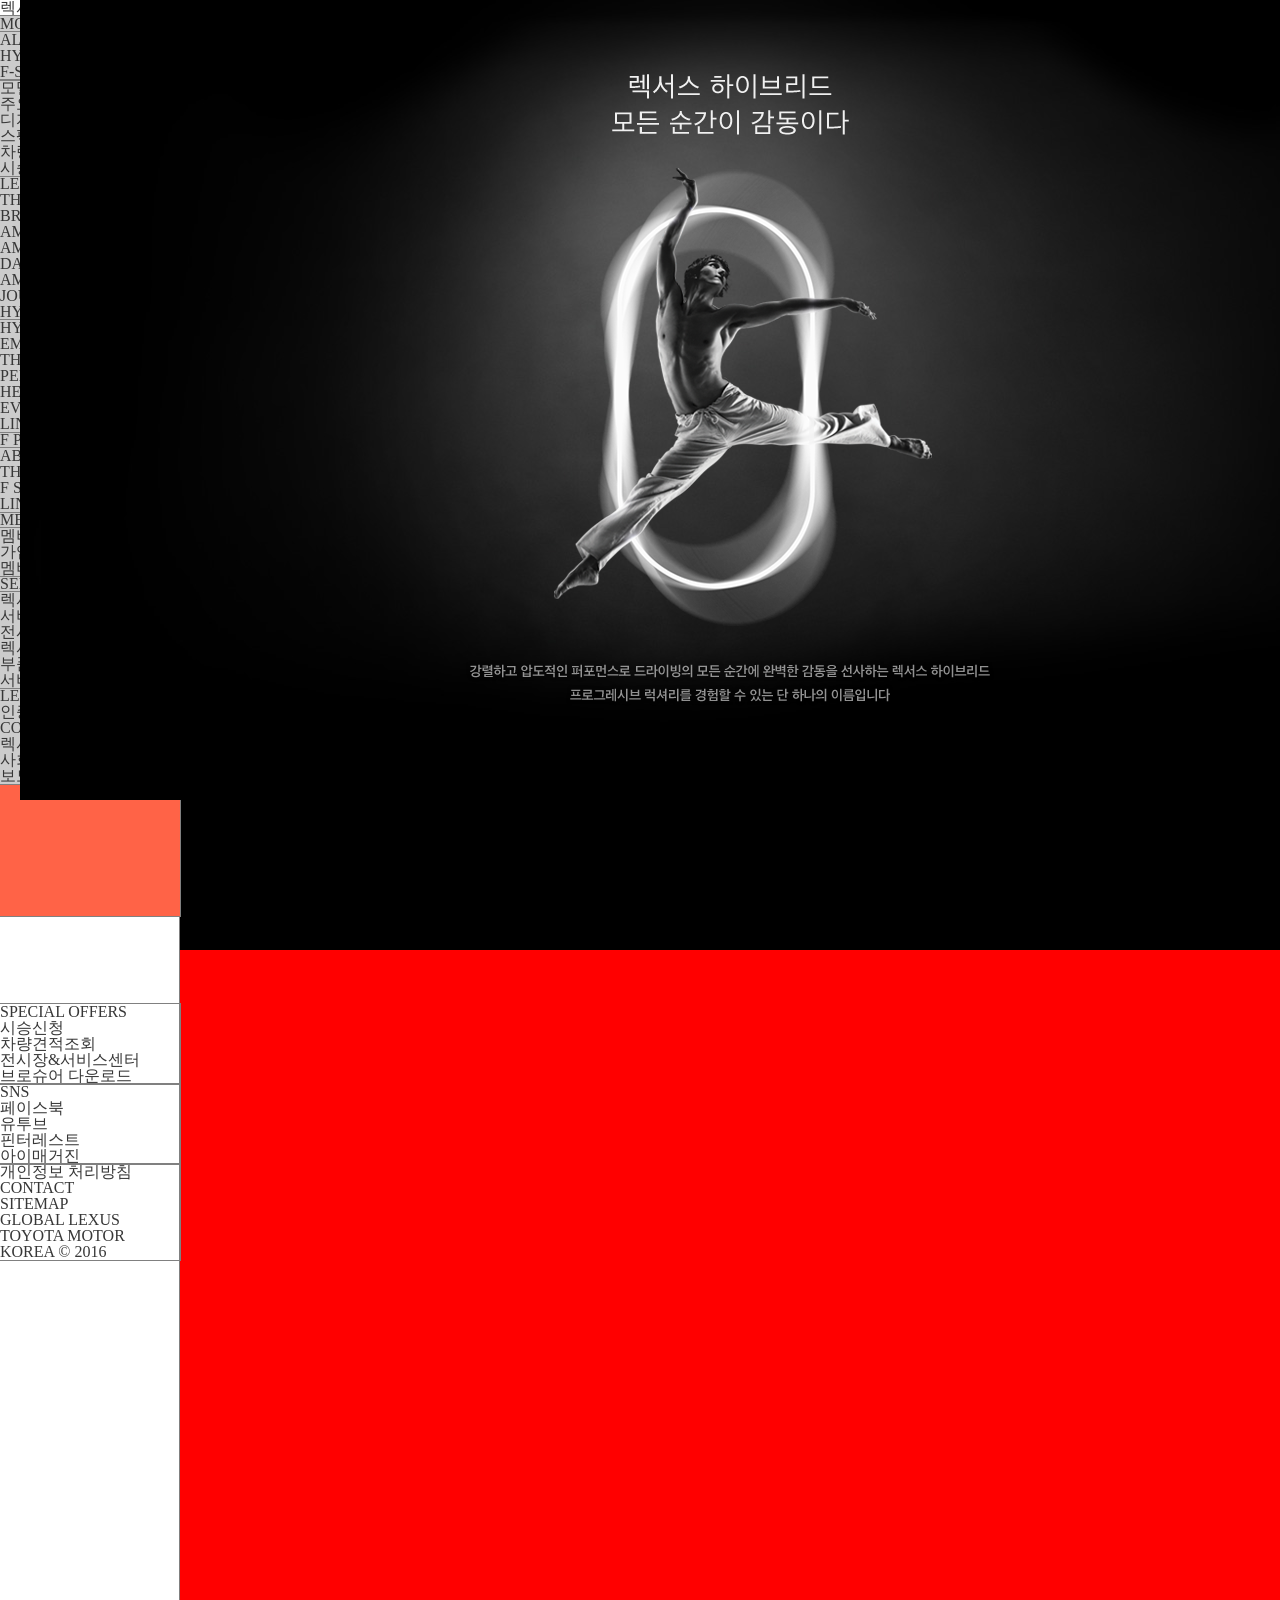
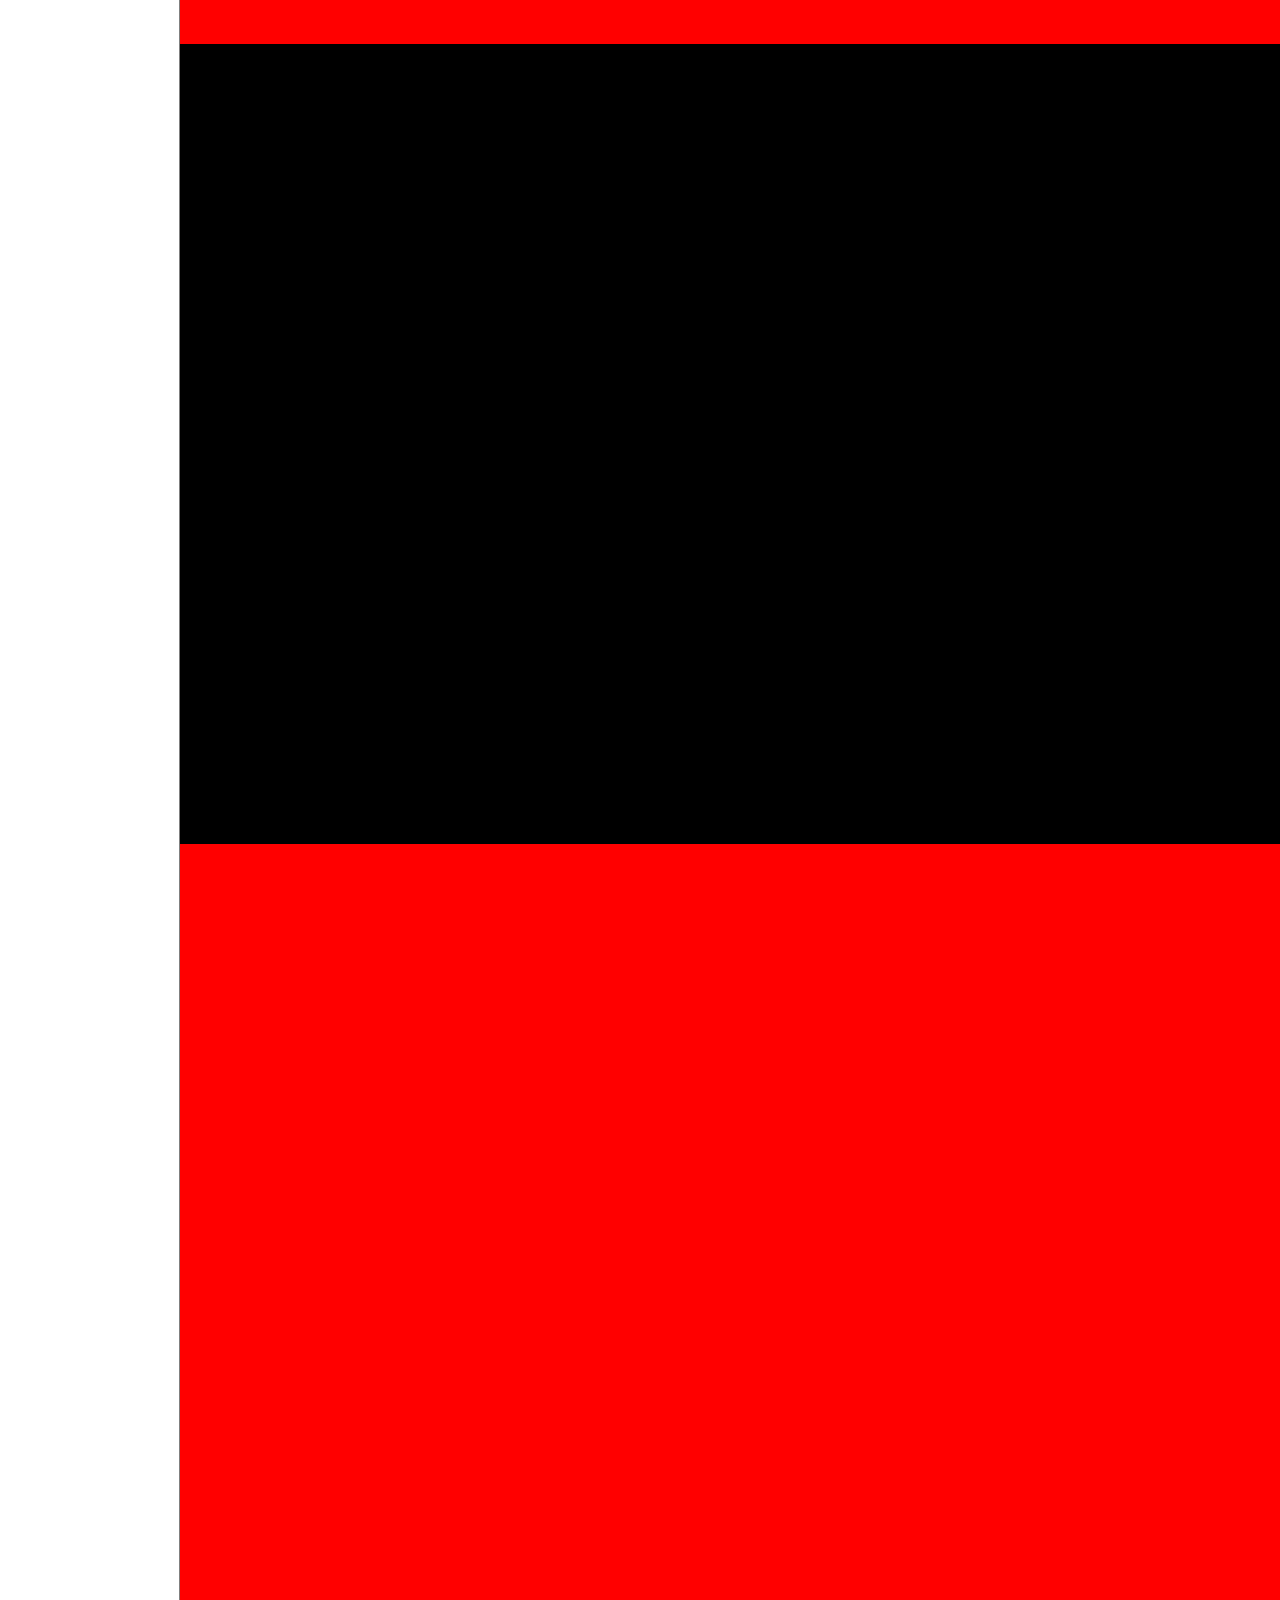
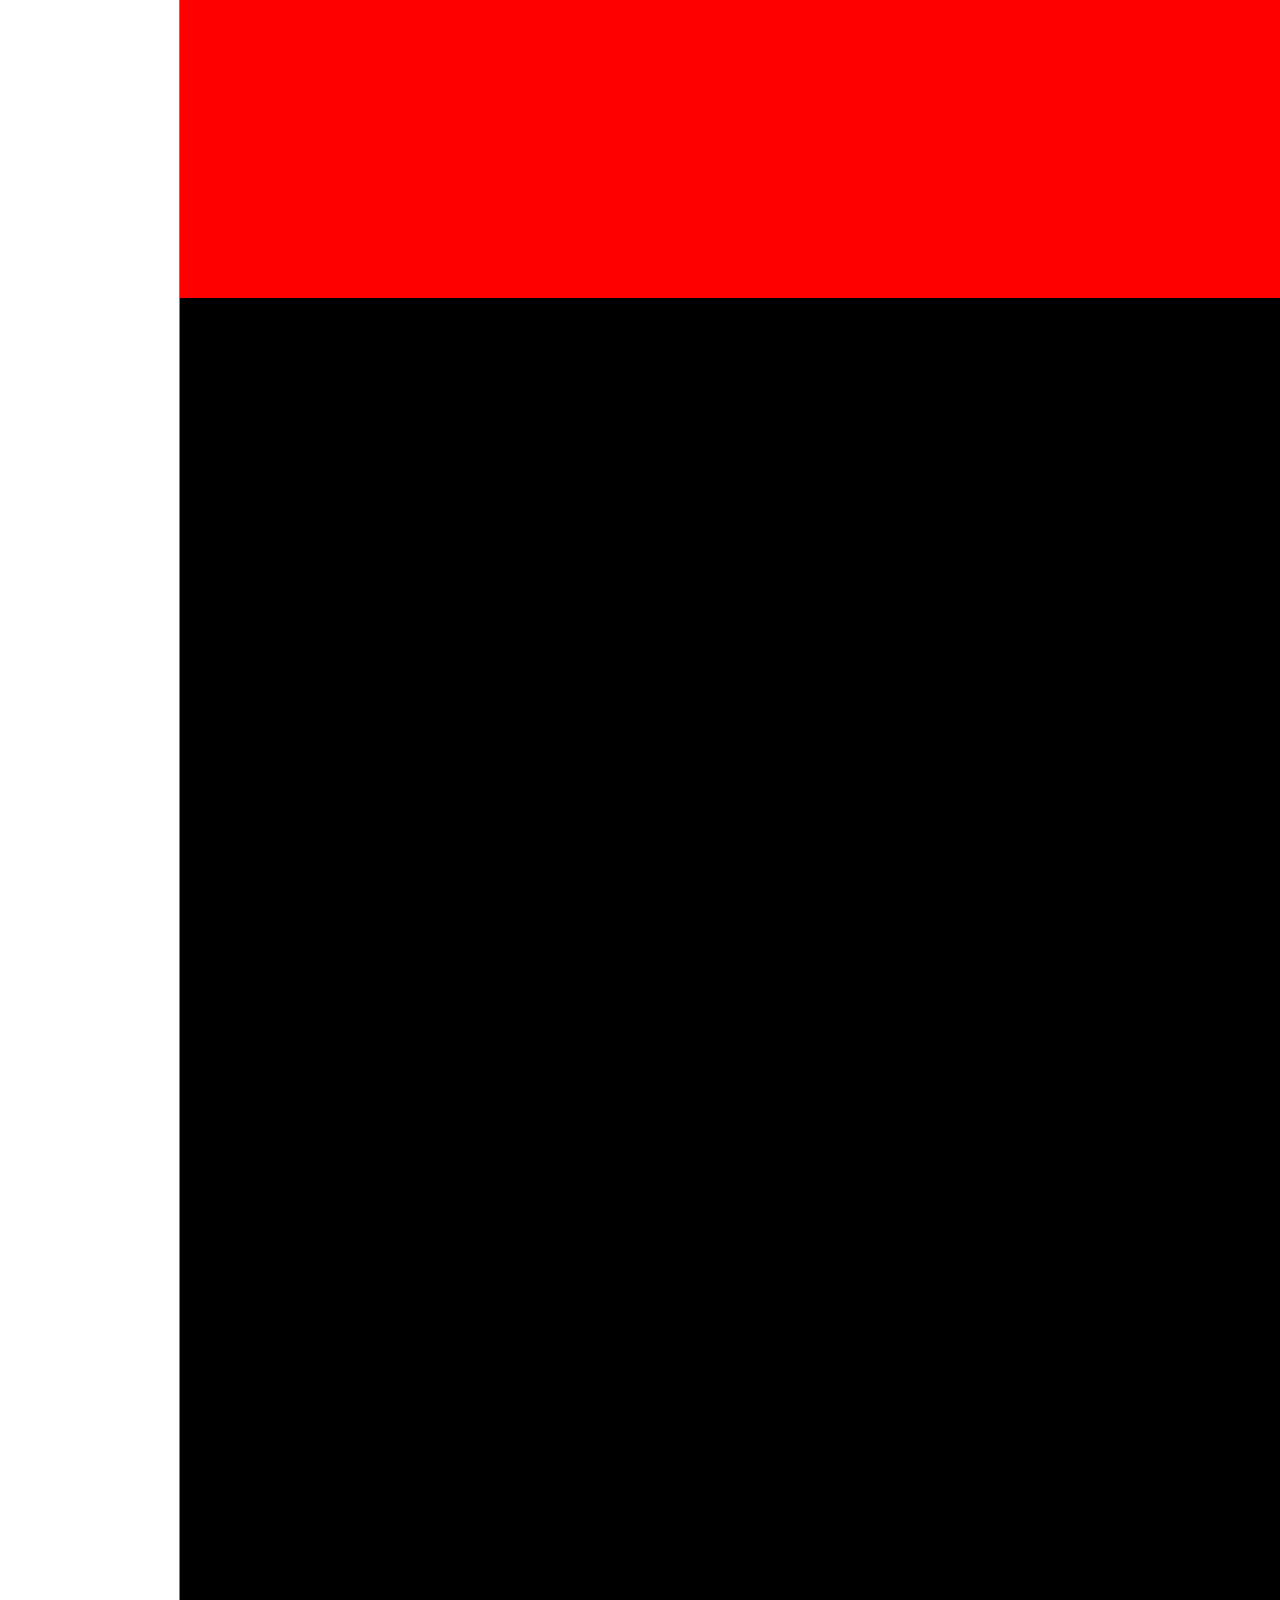
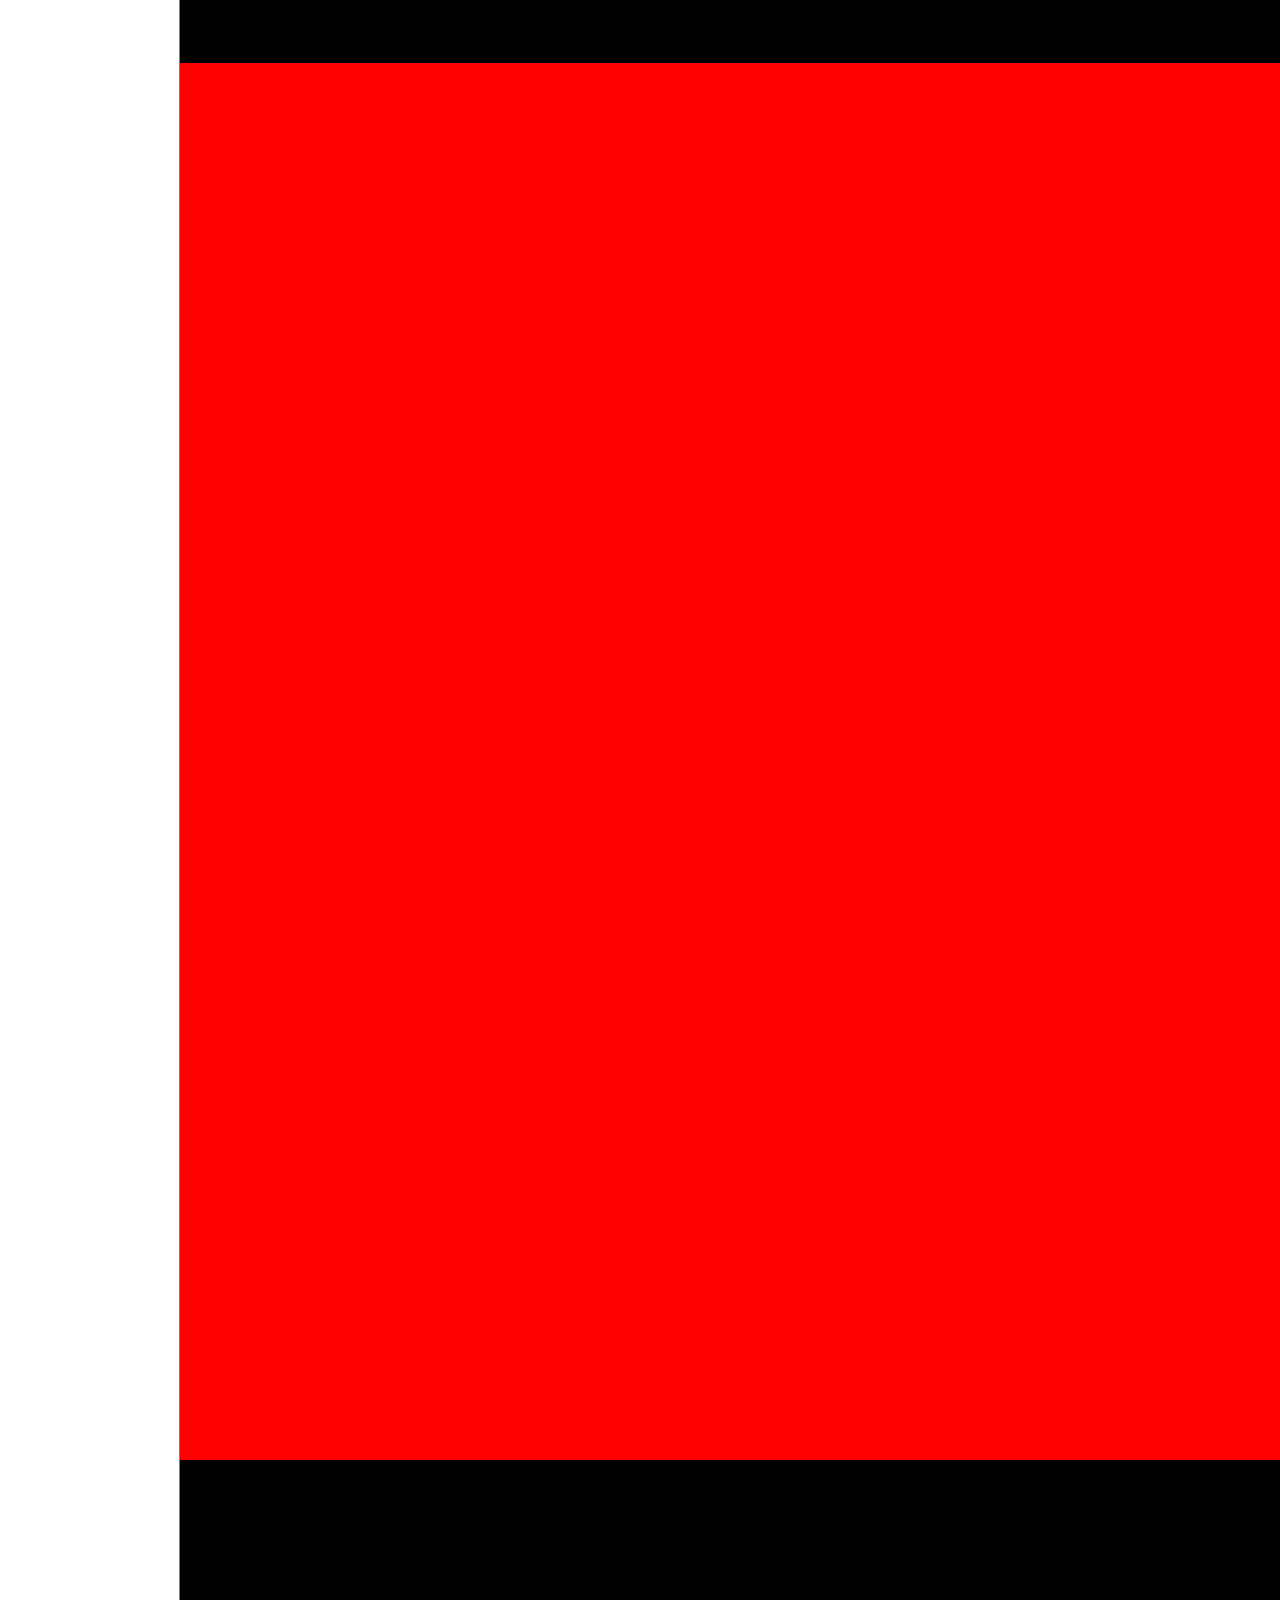
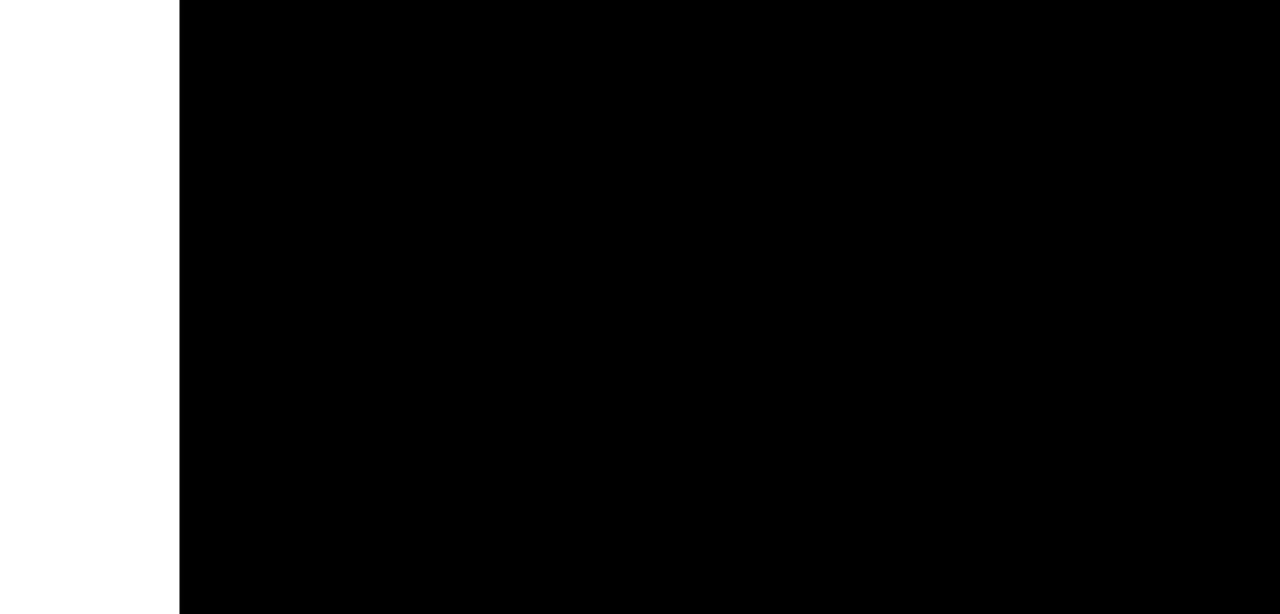
==== commit 92cda7a9: "0220" ====
--- a/lexus/HYBRID_ZERO.html
+++ b/lexus/HYBRID_ZERO.html
@@ -308,18 +308,19 @@
           <li class="section_hybrid_1">
             <div>
 
-              <!-- <div class="section_hybrid_1_bg"><img src="image/HYBRID/new-sec1-bg.jpg" alt=""></div> -->
-                <!-- <h2><img src="image/HYBRID/new-sec1-txt1.png" alt="렉서스 하이브리드 모든 순간이 감동이다" /></h2> -->
+              <span class="section_hybrid_1_bg"><img src="image/HYBRID/new-sec1-bg.jpg" alt="뿌옇게 퍼지는 배경이미지"></span>
+
+              <h2><img src="image/HYBRID/new-sec1-txt1.png" alt="렉서스 하이브리드 모든 순간이 감동이다" /></h2>
                <ul>
                  <li class="strip_hybrid_1">
-                   <!-- <img src="image/HYBRID/new-sec1-img2.png" alt=""> -->
+                    <img src="image/HYBRID/new-sec1-img2.png" alt="춤추고있는 남자를 감싸고 있는 흰색 띠 이미지">
                  </li>
 
                  <li class="man_hybrid_1">
-                    <!-- <img src="image/HYBRID/new-sec1-img1.png" alt=""> -->
+                    <img src="image/HYBRID/new-sec1-img1.png" alt="춤추고있는 남자 이미지">
                  </li>
-                  <!-- <p><img src="image/HYBRID/new-sec1-txt2.png" alt="강렬하고 압도적인 퍼포먼스로 드라이빙의 모든 순간에 완벽한 감동을 선사하는 렉서스 하이브리드
-프로그레시브 럭셔리를 경험할 수 있는 단 하나의 이름입니다" /></p> -->
+                   <p><img src="image/HYBRID/new-sec1-txt2.png" alt="강렬하고 압도적인 퍼포먼스로 드라이빙의 모든 순간에 완벽한 감동을 선사하는 렉서스 하이브리드
+프로그레시브 럭셔리를 경험할 수 있는 단 하나의 이름입니다" /></p>
 
                </ul>
 
--- a/lexus/css/import.css
+++ b/lexus/css/import.css
@@ -52,6 +52,43 @@
 }
 section .section_hybrid_1 {
   height: 950px;
+}
+section .section_hybrid_1 .section_hybrid_1_bg {
+  display: block;
+  position: absolute;
+  top: 0;
+  left: 50%;
+  width: 1420px;
+  height: 800px;
+  margin-left: -620px;
+}
+section .section_hybrid_1 h2 {
+  position: absolute;
+  top: 74px;
+  left: 50%;
+  margin-left: -32px;
+}
+section .section_hybrid_1 .strip_hybrid_1 {
+  position: absolute;
+  top: 169px;
+  left: 50.5%;
+  width: 240px;
+  height: 457px;
+  margin-left: -48px;
+}
+section .section_hybrid_1 .man_hybrid_1 {
+  position: absolute;
+  top: 168px;
+  left: 50.5%;
+  width: 378px;
+  height: 431px;
+  margin-left: -92px;
+}
+section .section_hybrid_1 p {
+  position: absolute;
+  top: 660px;
+  left: 50%;
+  margin-left: -174px;
 }
 section .section_hybrid_2 {
   height: 694px;
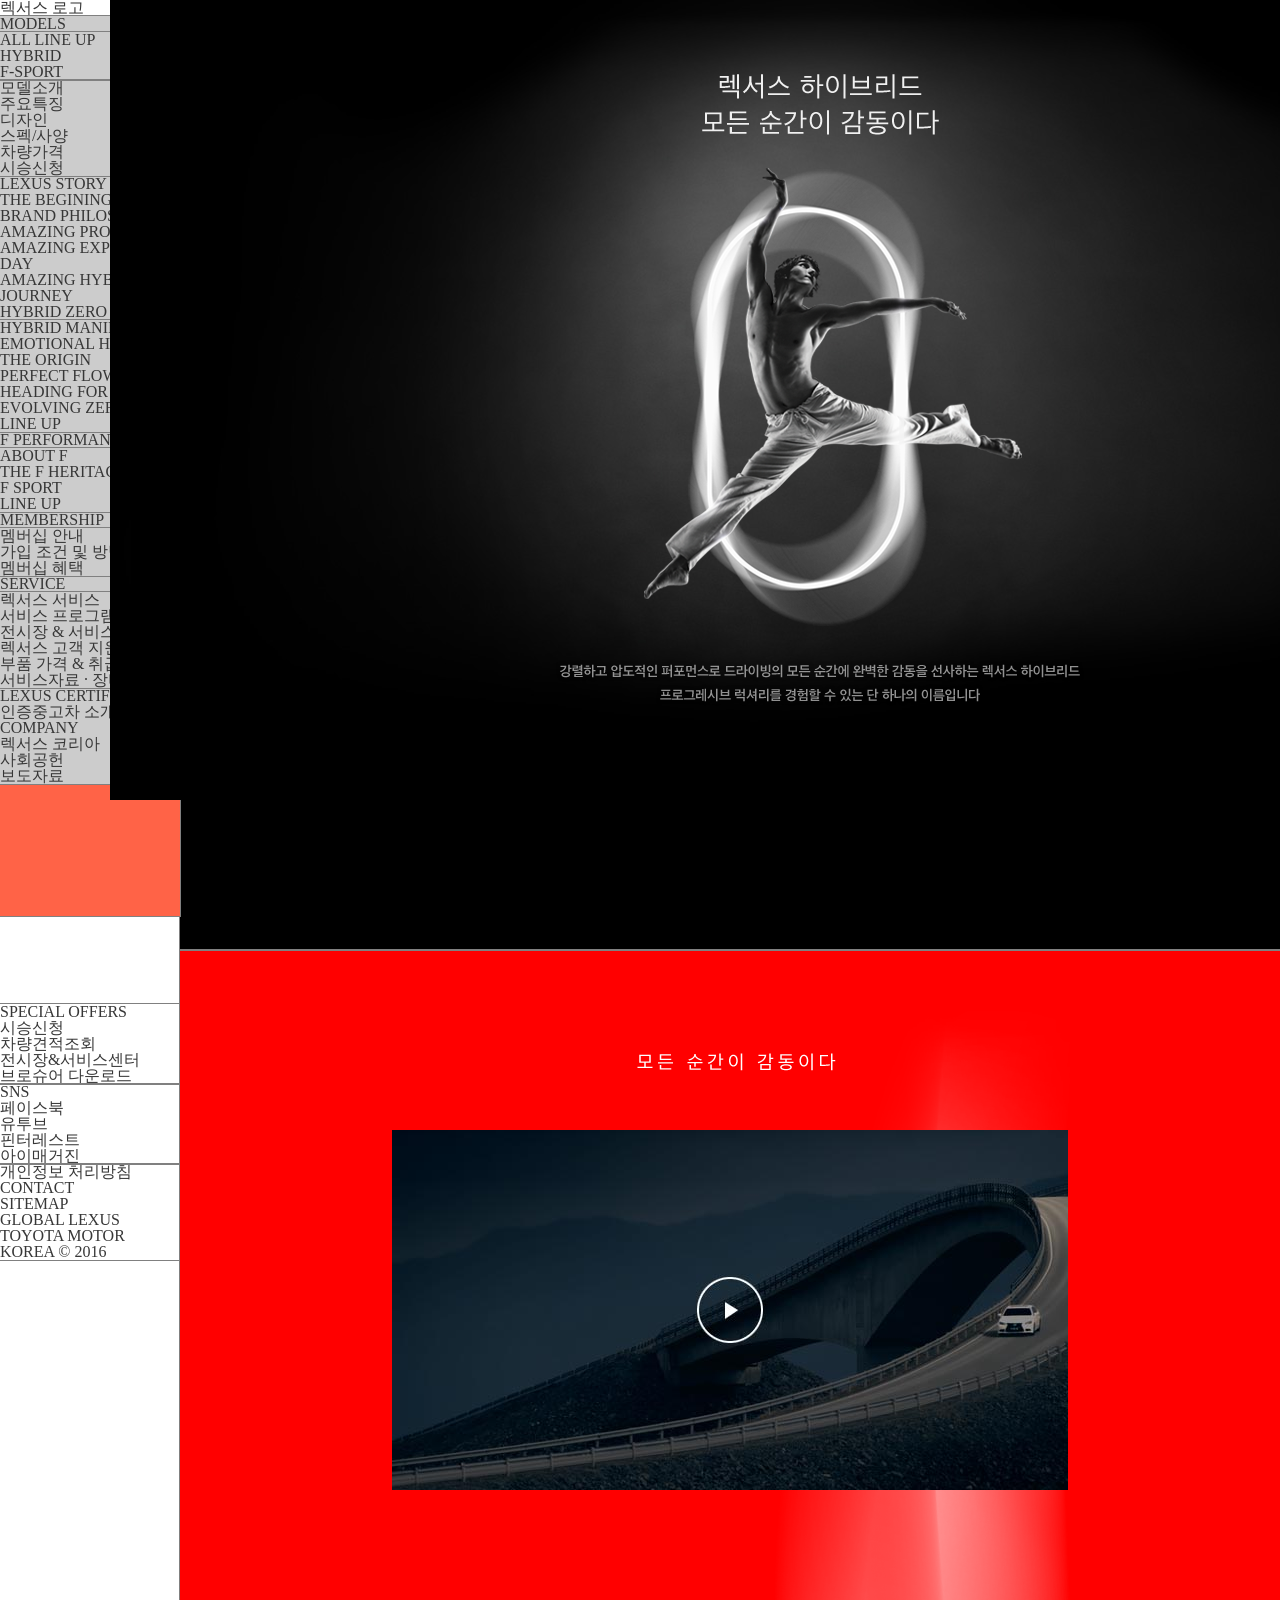
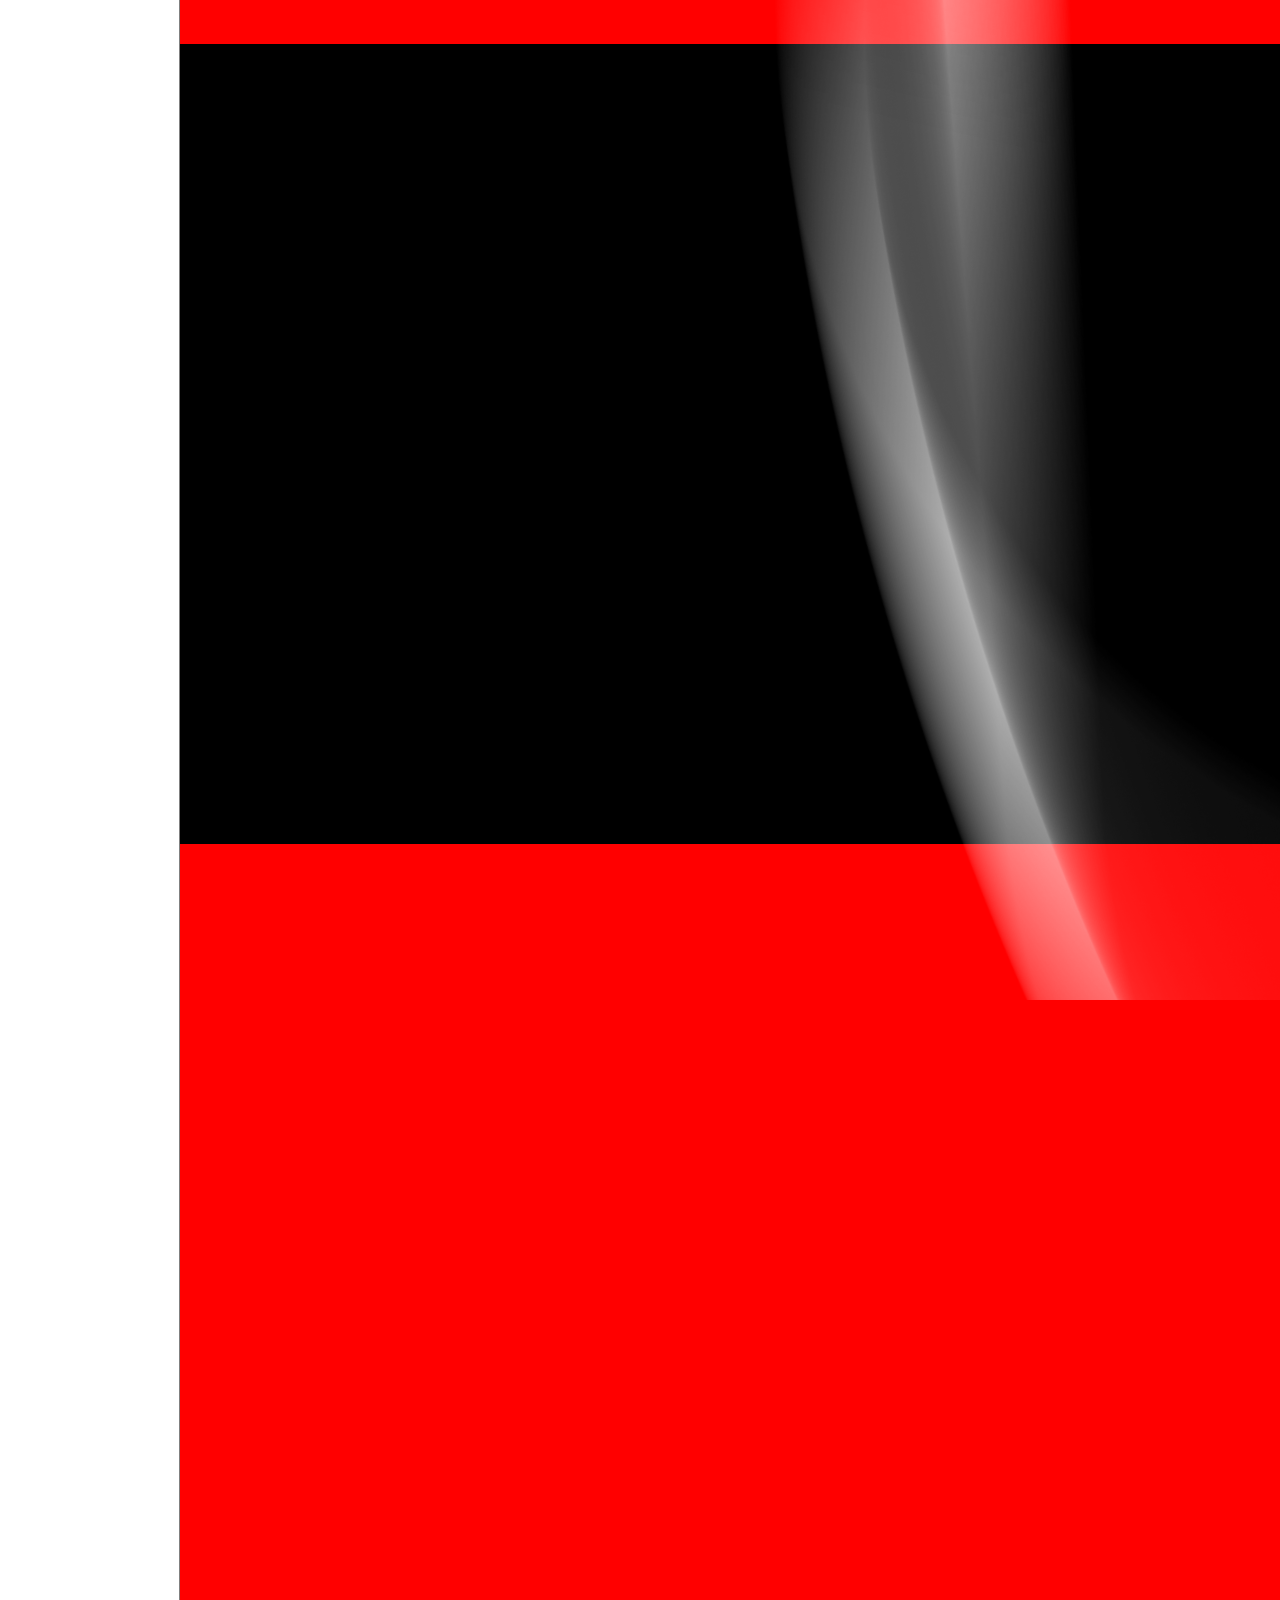
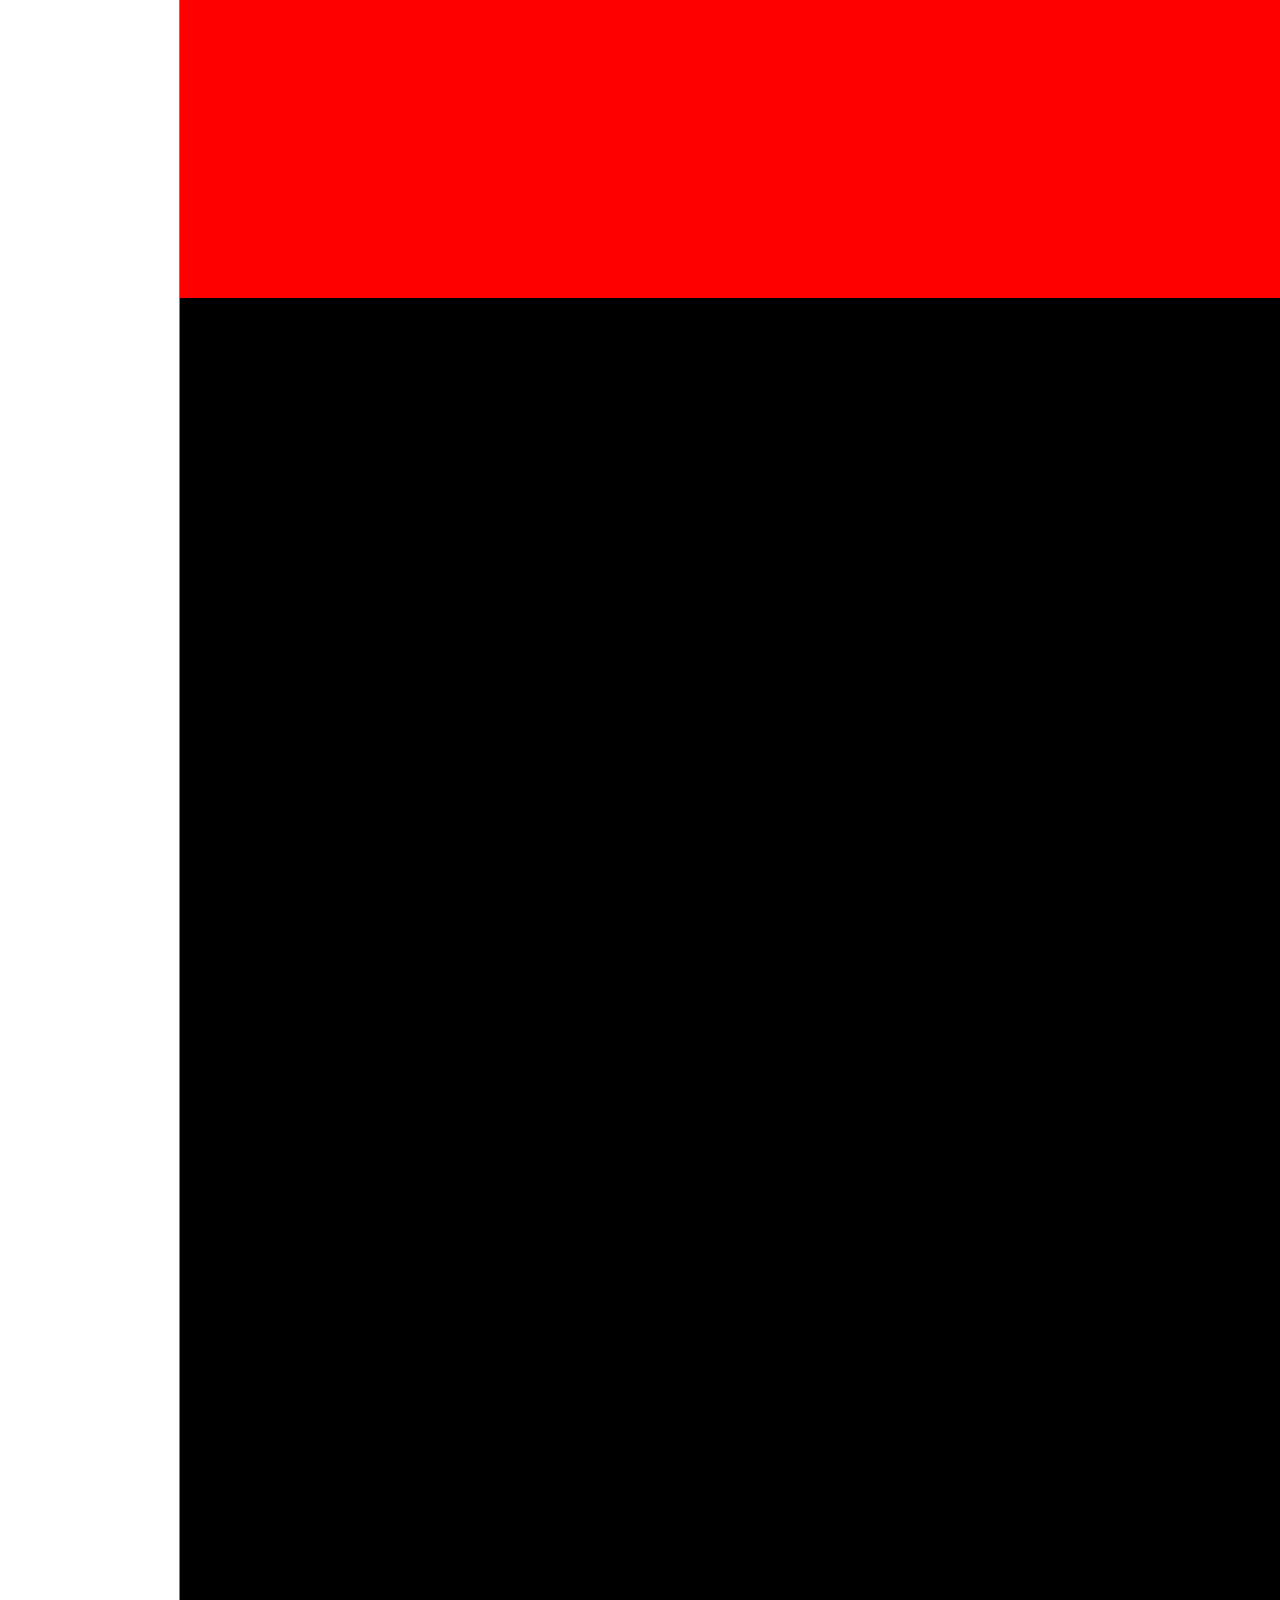
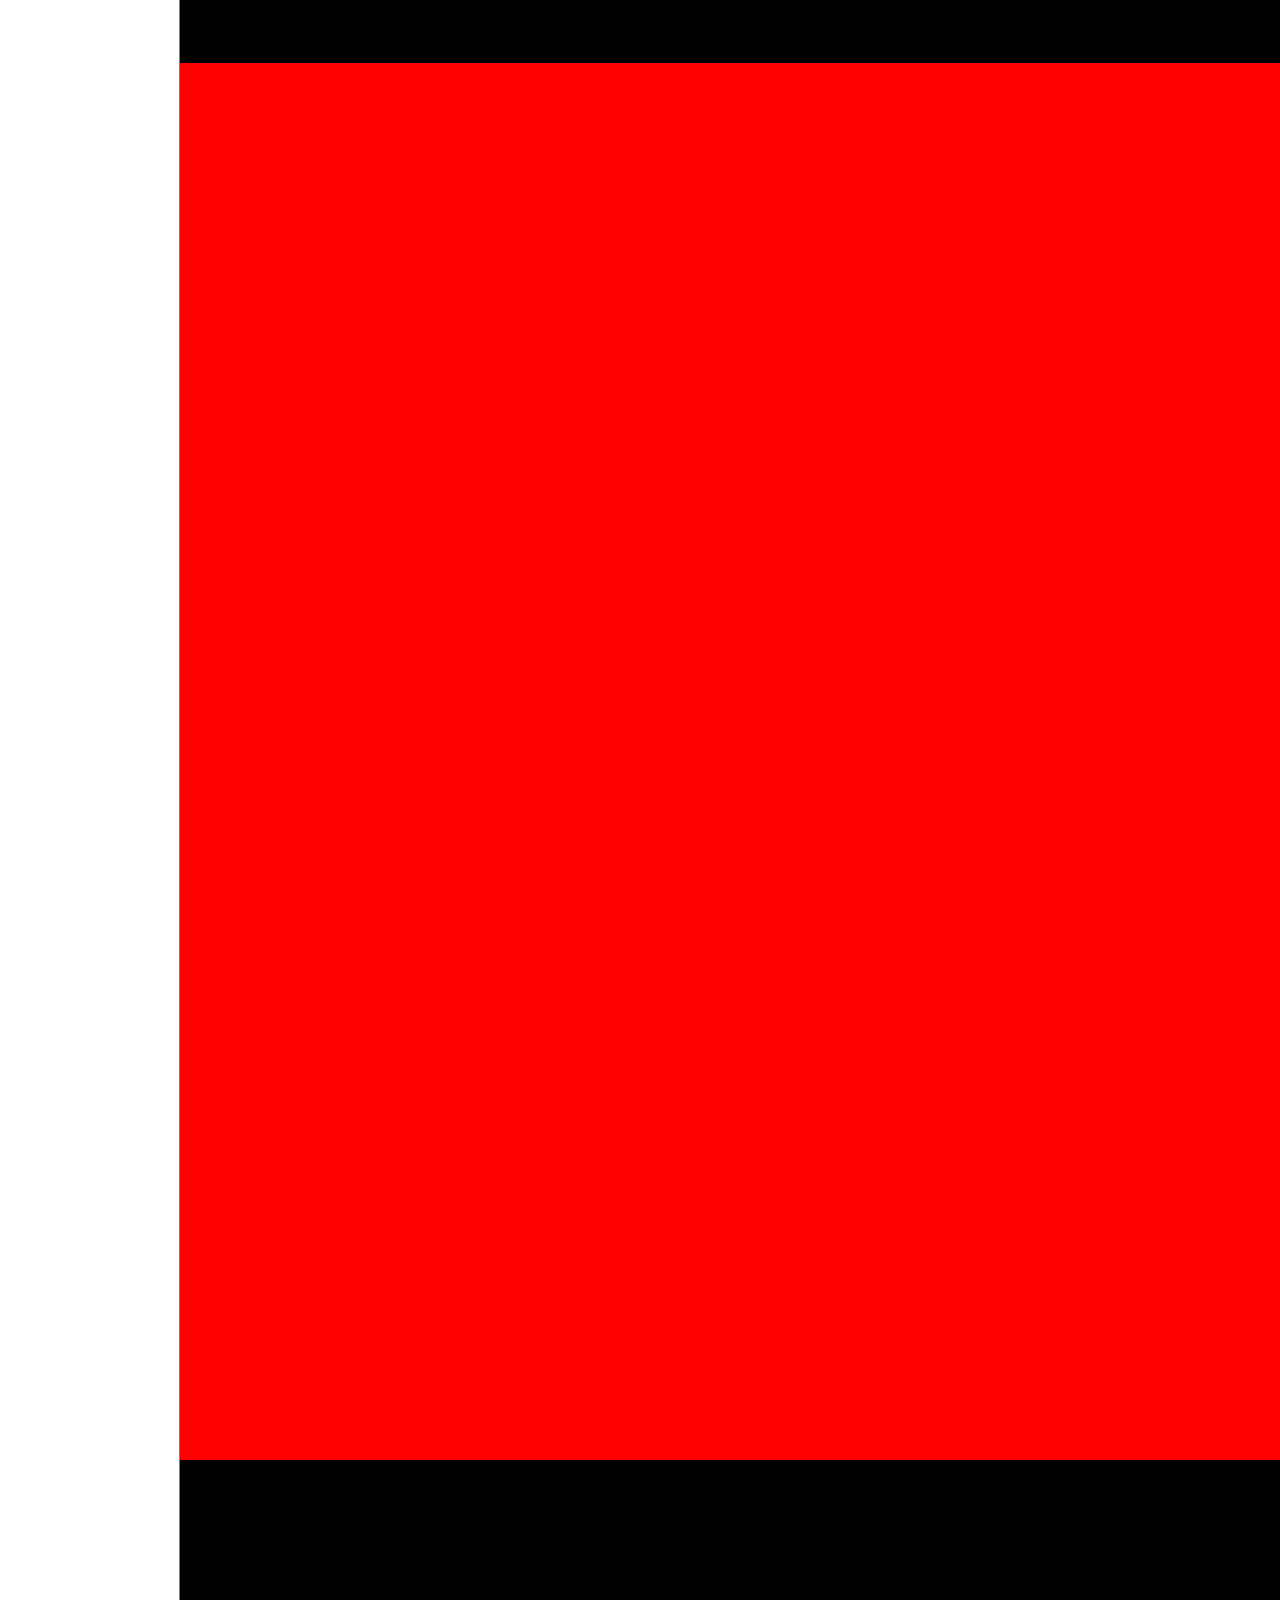
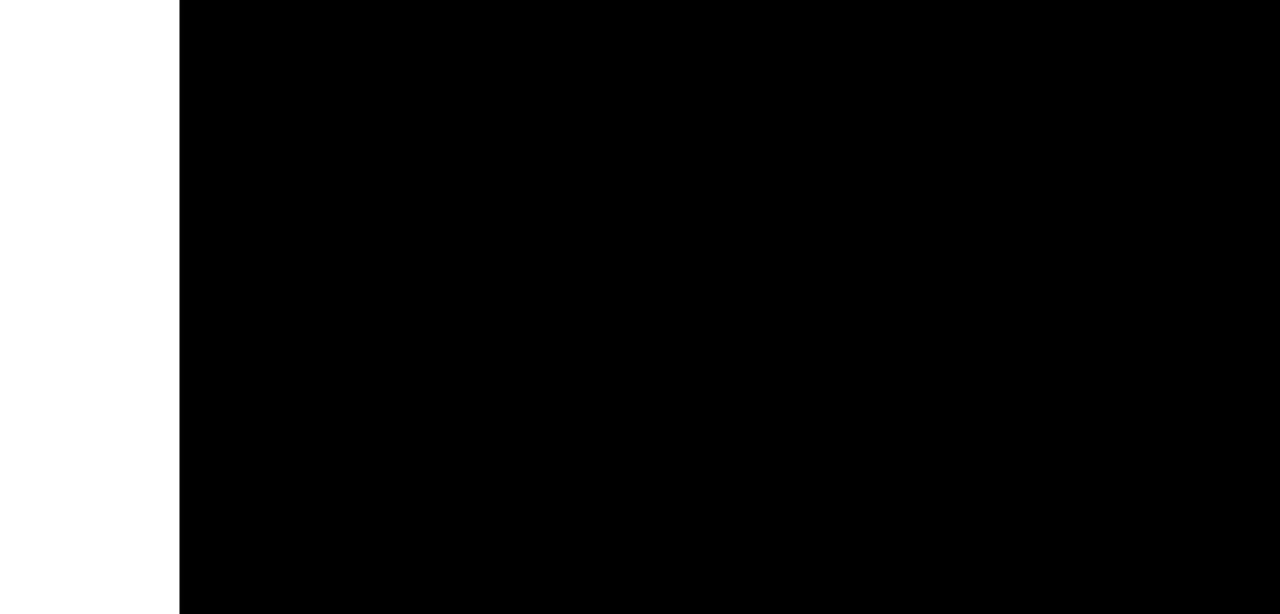
==== commit b5cb08fa: "0221" ====
--- a/lexus/HYBRID_ZERO.html
+++ b/lexus/HYBRID_ZERO.html
@@ -327,7 +327,22 @@
             </div>
           </li>
 
-          <li class="section_hybrid_2"></li>
+          <li class="section_hybrid_2">
+            <div>
+
+              <p class="section_hybrid_2_bg"><img src="image/HYBRID/obj_s1_new.png" alt=""></p>
+
+              <ul>
+                  <li>
+                    <strong><img src="image/HYBRID/new-sec2-txt1.png" alt="모든 순간이 감동이다"></strong>
+                  </li>
+
+                  <li class="section_hybrid_2_video">
+                    <a href="#"><img src="image/HYBRID/new-sec2-img1.png" alt="도로를 질주하는 자동차 이미지"></a>
+                  </li>
+              </ul>
+            </div>
+          </li>
 
           <li class="section_hybrid_3"></li>
 
--- a/lexus/css/import.css
+++ b/lexus/css/import.css
@@ -52,6 +52,7 @@
 }
 section .section_hybrid_1 {
   height: 950px;
+  position: relative;
 }
 section .section_hybrid_1 .section_hybrid_1_bg {
   display: block;
@@ -92,7 +93,27 @@
 }
 section .section_hybrid_2 {
   height: 694px;
+  position: relative;
   background-color: red;
+}
+section .section_hybrid_2 .section_hybrid_2_bg {
+  position: absolute;
+  top: 50px;
+  left: 54.125%;
+}
+section .section_hybrid_2 strong {
+  margin-left: -93px;
+  width: 199px;
+  display: block;
+  position: absolute;
+  left: 50%;
+  top: 103px;
+}
+section .section_hybrid_2 .section_hybrid_2_video {
+  position: absolute;
+  left: 50%;
+  top: 180px;
+  margin-left: -338px;
 }
 section .section_hybrid_3 {
   height: 800px;
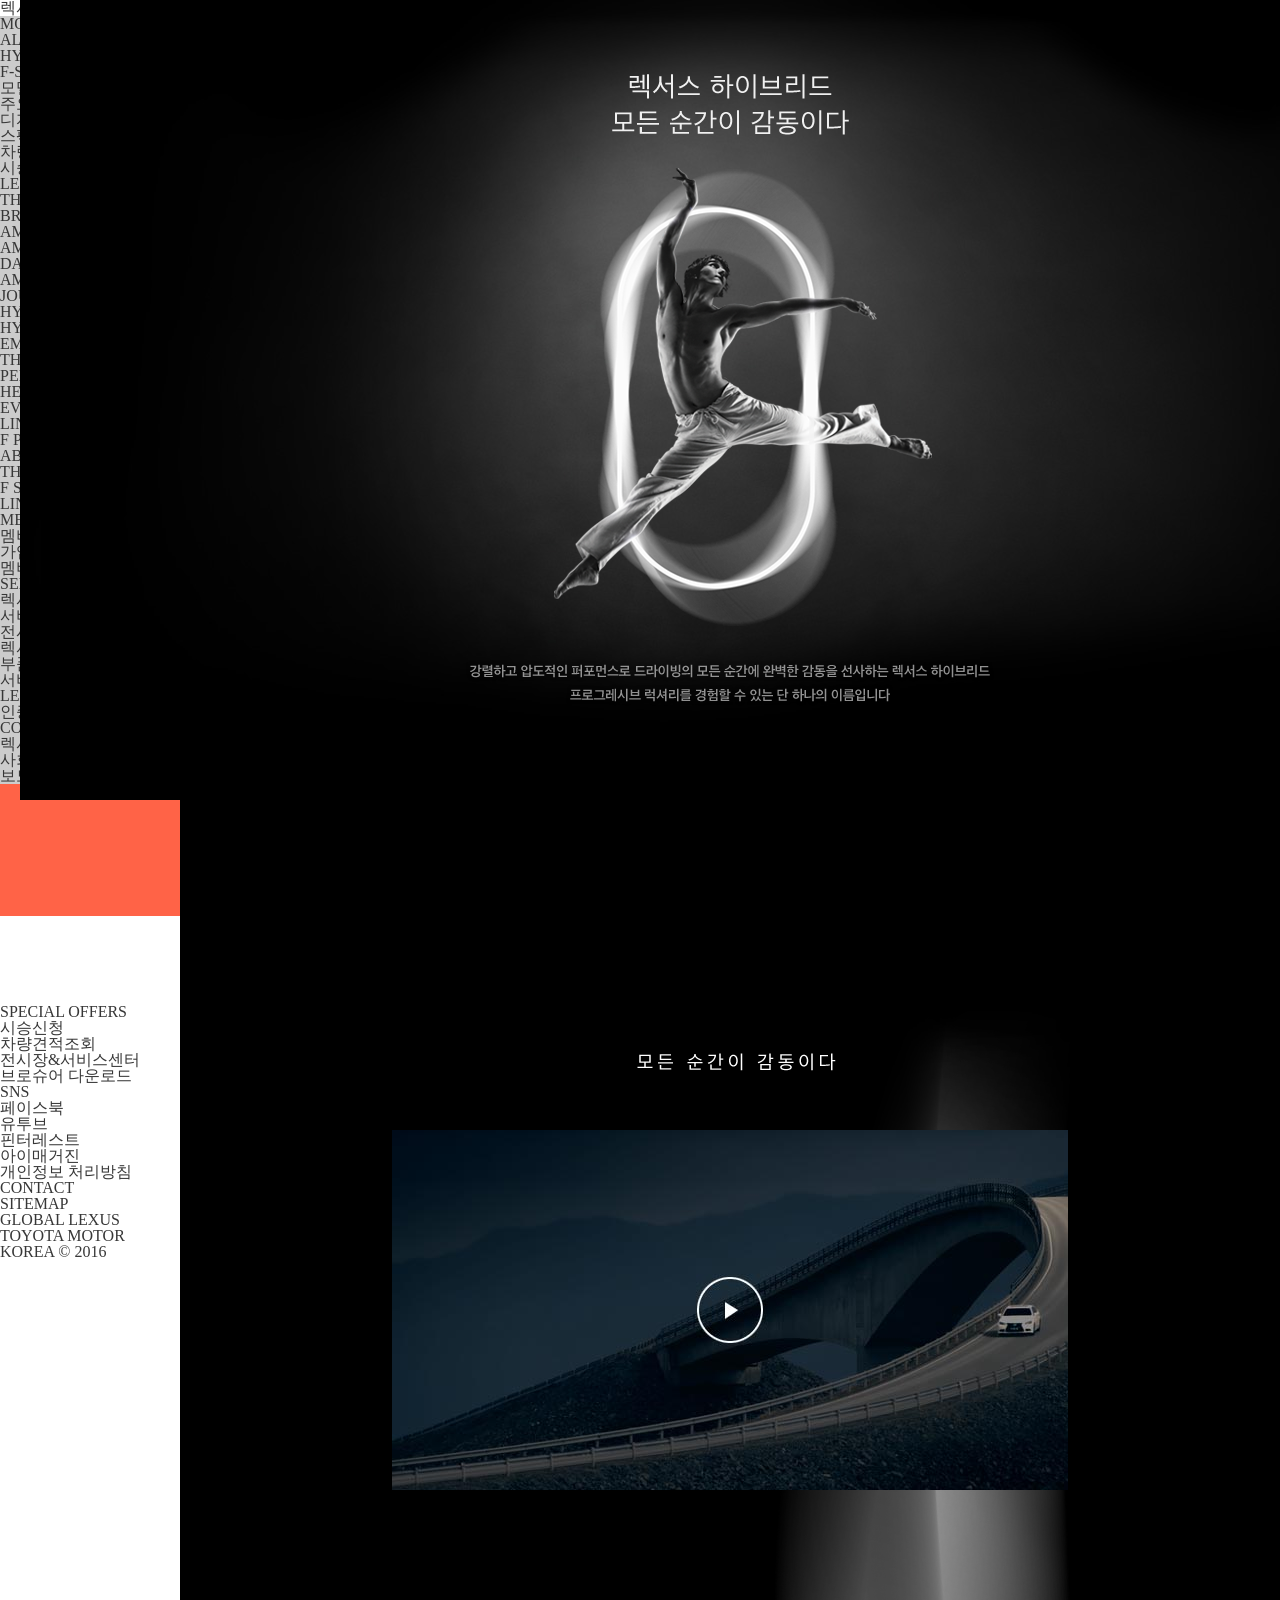
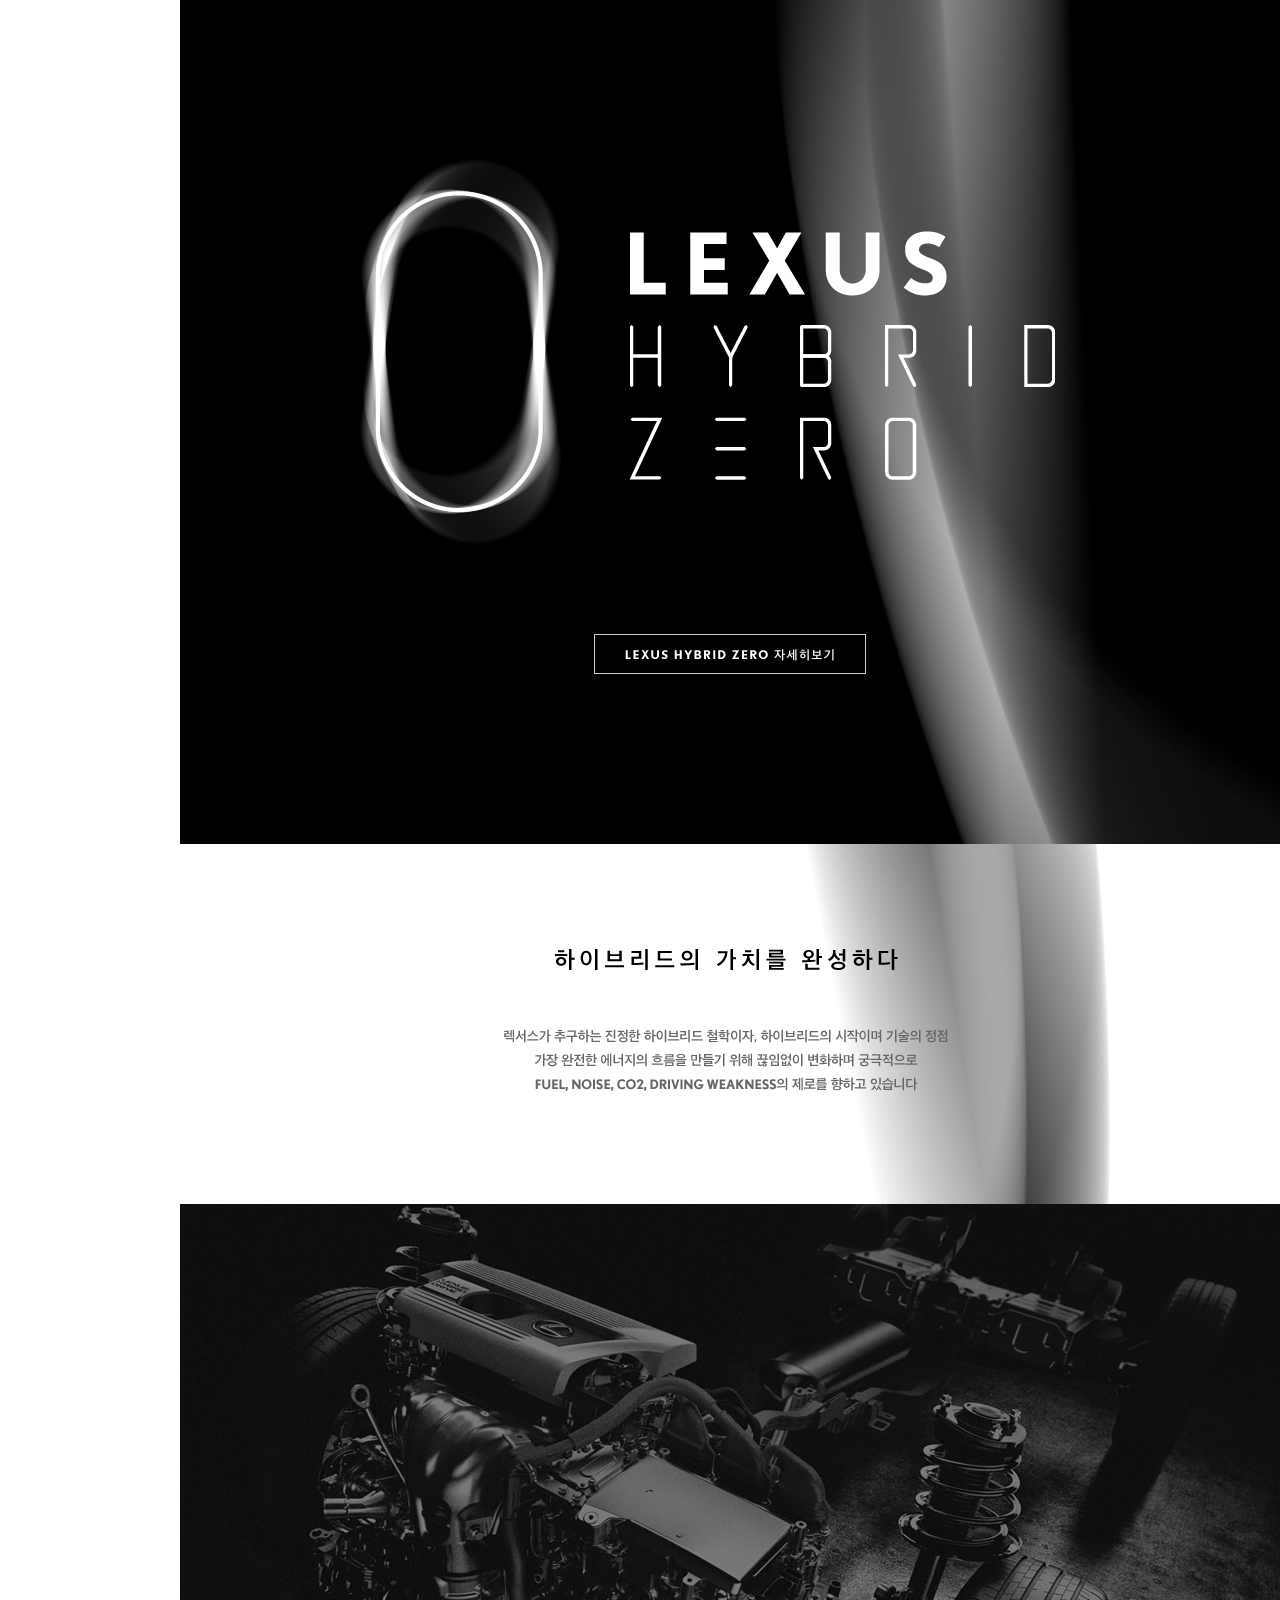
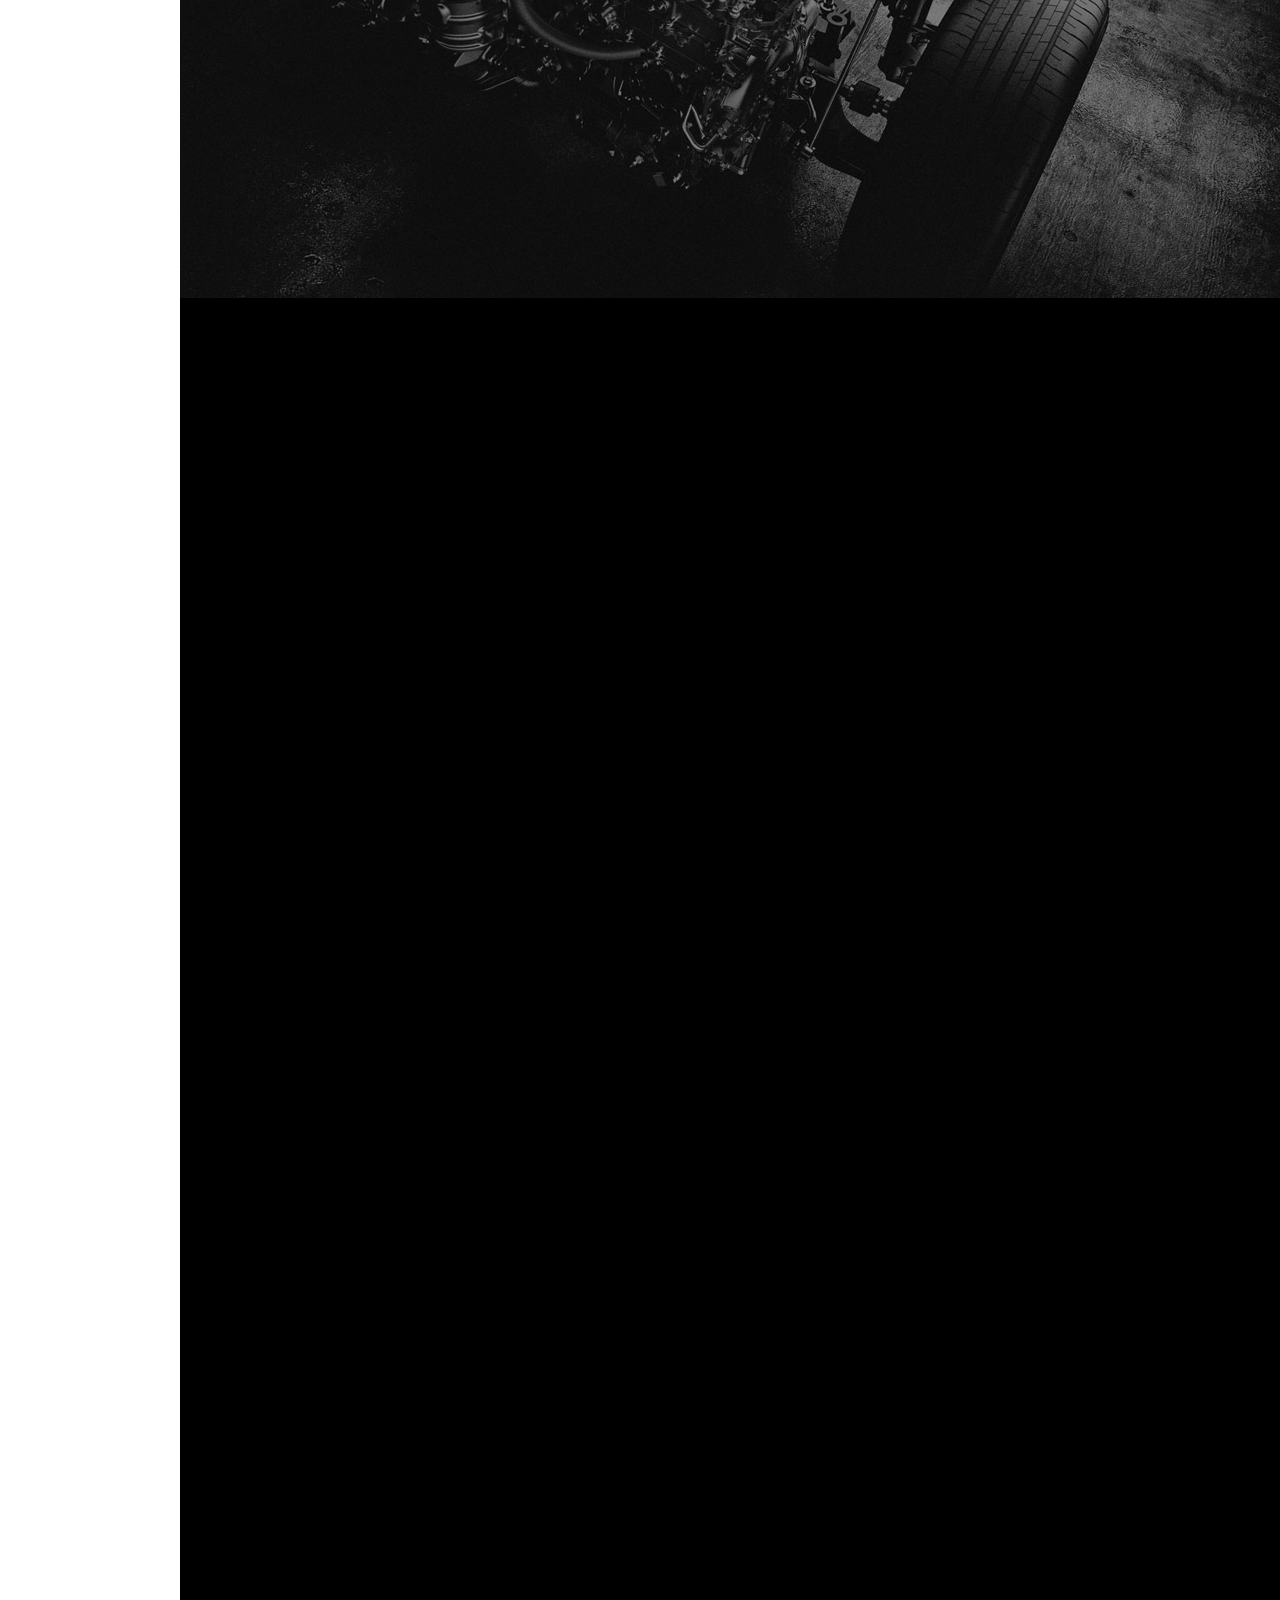
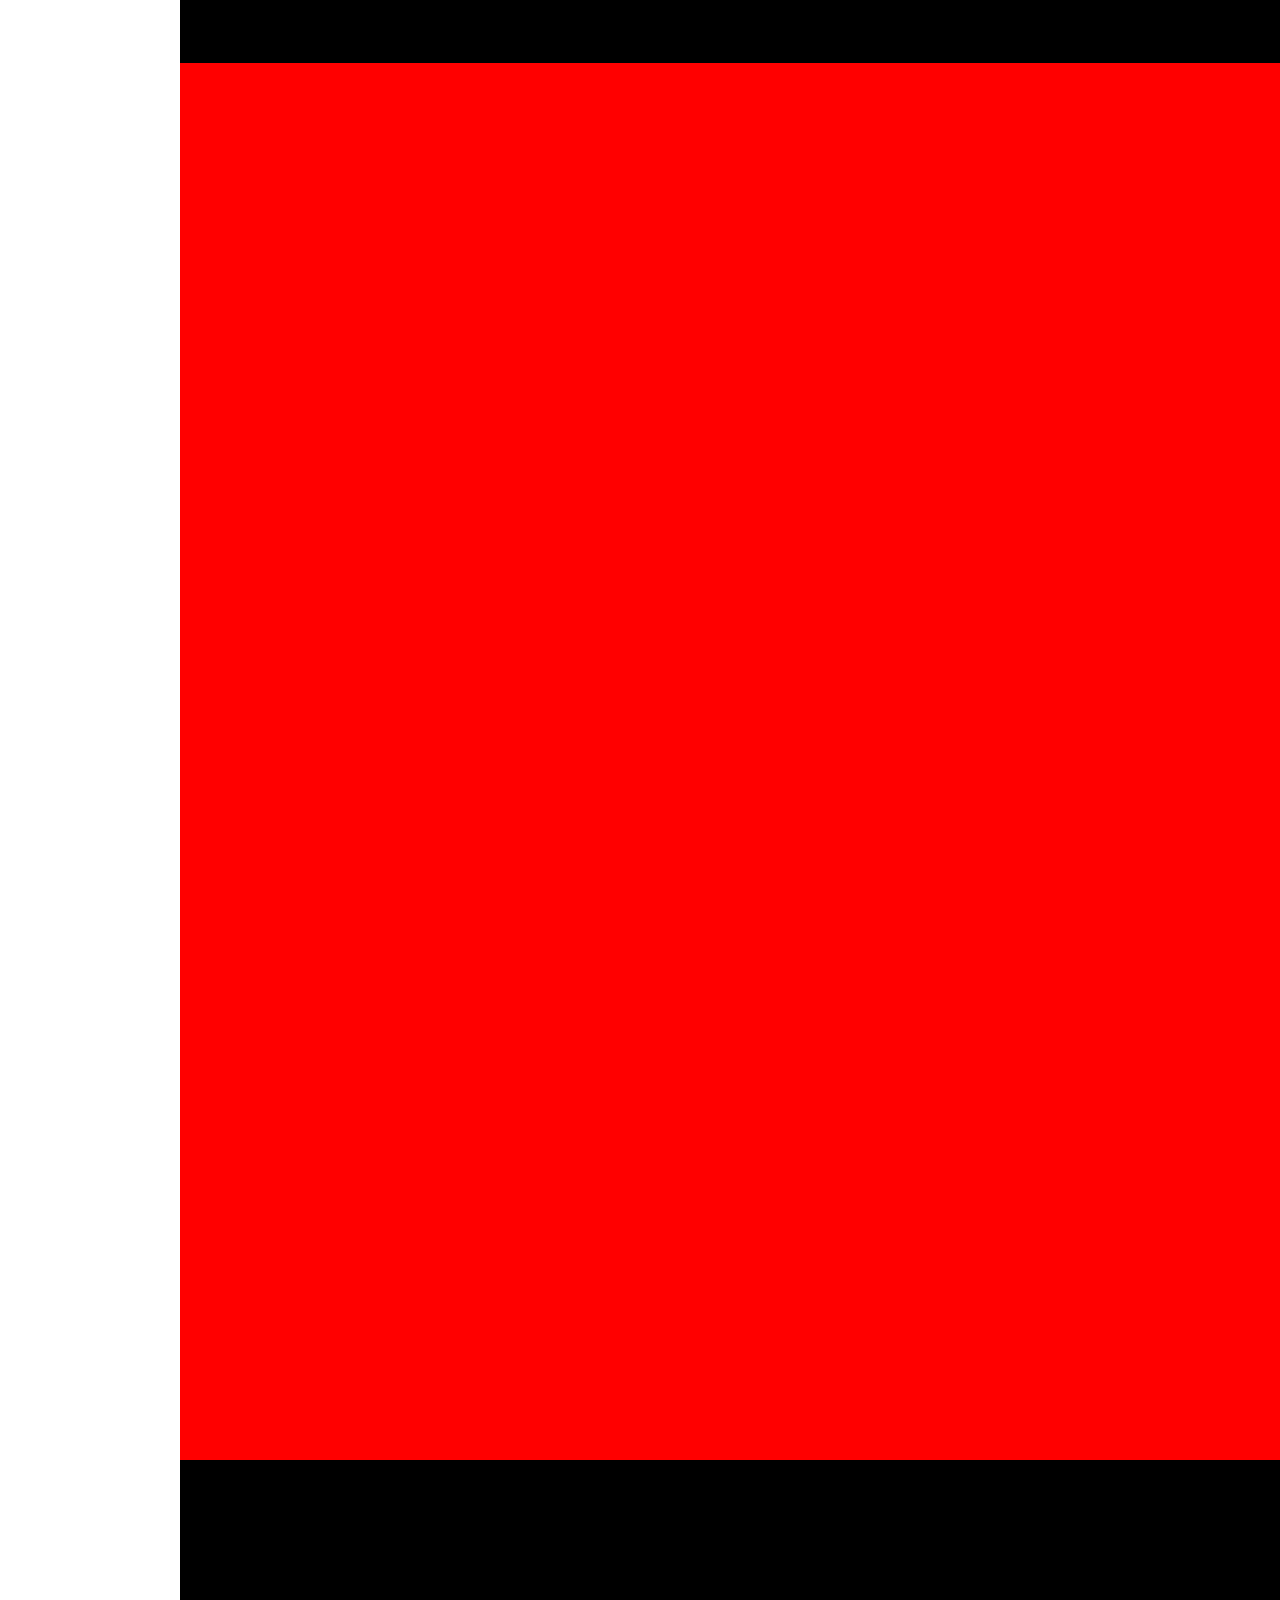
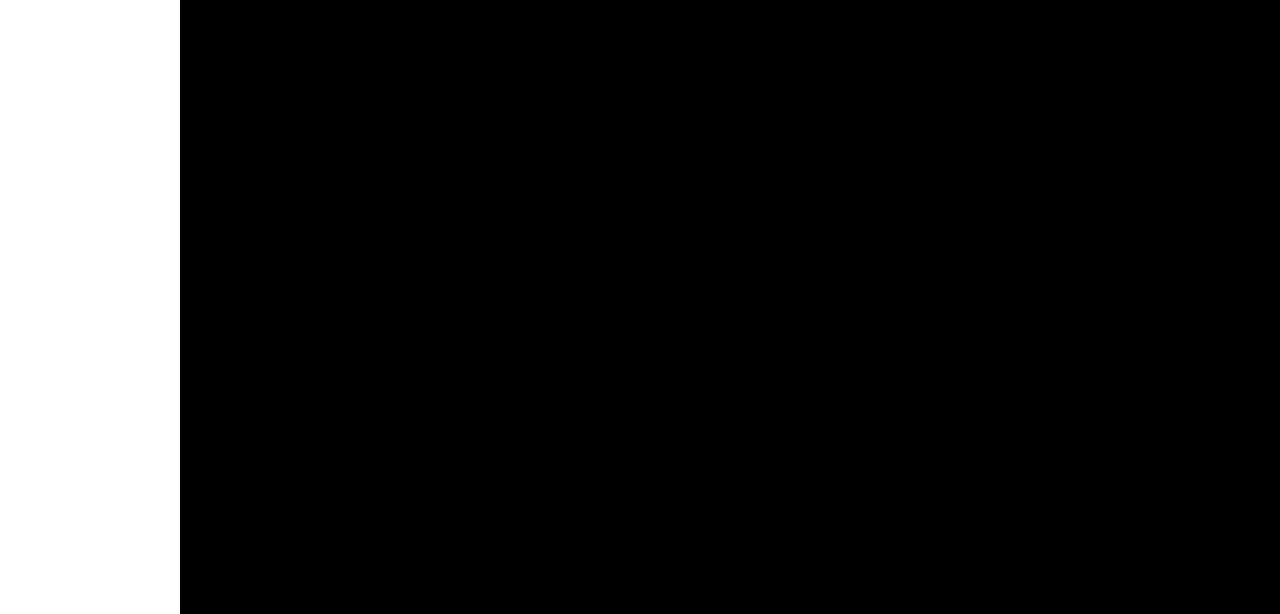
==== commit 4375132a: "0221" ====
--- a/lexus/HYBRID_ZERO.html
+++ b/lexus/HYBRID_ZERO.html
@@ -308,7 +308,7 @@
           <li class="section_hybrid_1">
             <div>
 
-              <span class="section_hybrid_1_bg"><img src="image/HYBRID/new-sec1-bg.jpg" alt="뿌옇게 퍼지는 배경이미지"></span>
+              <div class="section_hybrid_1_bg"><img src="image/HYBRID/new-sec1-bg.jpg" alt="뿌옇게 퍼지는 배경이미지"></div>
 
               <h2><img src="image/HYBRID/new-sec1-txt1.png" alt="렉서스 하이브리드 모든 순간이 감동이다" /></h2>
                <ul>
@@ -343,10 +343,41 @@
               </ul>
             </div>
           </li>
-
-          <li class="section_hybrid_3"></li>
-
-          <li class="section_hybrid_4"></li>
+          <li class="section_hybrid_3">
+            <div>
+                <h2><img src="image/HYBRID/logo_hybrid.png" alt="렉서스 하이브리드 제로 이미지"></h2>
+                <a href="http://www.lexushybridzero.co.kr">
+                  <img src="image/HYBRID/btn_s1.png" alt="렉서스 하이브리드 제로 자세히보기 이미지">
+                </a>
+            </div>
+          </li>
+
+          <li class="section_hybrid_4">
+              <div class="section_hybrid_4_section_1">
+
+              <p class="section_hybrid_4_bg_1"><img src="image/HYBRID/obj_s2.png" alt=""></p>
+
+                <div class="section_hybrid_4_text">
+
+                <h3><img src="image/HYBRID/head_s2_1.png" alt="하이브리드의 가치를 완성하다"></h3>
+
+                <p><img src="image/HYBRID/txt_s2_1.png" alt="렉서스가 추구하는 진정한 하이브리드 철학이자, 하이브리드의 시작이며 기술의 정점
+                가장 완전한 에너지의 흐름을 만들기 위해 끊임없이 변화하며 궁극적으로
+                FUEL,NOISE,CO2,DRIVING WEAKNESS의 제로를 향하고 있습니다">
+              </p>
+
+              </div>
+
+            </div>
+
+
+            <div class="section_hybrid_4_section_2">
+
+              <p class="section_hybrid_4_bg_2"><img src="image/HYBRID/bg_s2_2.jpg" alt=""></p>
+
+            </div>
+
+          </li>
 
           <li class="section_hybrid_5"></li>
 
--- a/lexus/css/import.css
+++ b/lexus/css/import.css
@@ -1,7 +1,4 @@
 @import "common.css";
-div {
-  outline: 1px solid gray;
-}
 html,
 body {
   height: 100%;
@@ -52,7 +49,6 @@
 }
 section .section_hybrid_1 {
   height: 950px;
-  position: relative;
 }
 section .section_hybrid_1 .section_hybrid_1_bg {
   display: block;
@@ -64,6 +60,8 @@
   margin-left: -620px;
 }
 section .section_hybrid_1 h2 {
+  width: 245px;
+  height: 61px;
   position: absolute;
   top: 74px;
   left: 50%;
@@ -86,6 +84,8 @@
   margin-left: -92px;
 }
 section .section_hybrid_1 p {
+  width: 528px;
+  height: 46px;
   position: absolute;
   top: 660px;
   left: 50%;
@@ -94,9 +94,10 @@
 section .section_hybrid_2 {
   height: 694px;
   position: relative;
-  background-color: red;
 }
 section .section_hybrid_2 .section_hybrid_2_bg {
+  width: 2000px;
+  height: 1600px;
   position: absolute;
   top: 50px;
   left: 54.125%;
@@ -110,6 +111,8 @@
   top: 103px;
 }
 section .section_hybrid_2 .section_hybrid_2_video {
+  width: 676px;
+  height: 360px;
   position: absolute;
   left: 50%;
   top: 180px;
@@ -117,10 +120,71 @@
 }
 section .section_hybrid_3 {
   height: 800px;
+  position: relative;
+}
+section .section_hybrid_3 h2 {
+  width: 696px;
+  height: 385px;
+  position: absolute;
+  top: 115px;
+  left: 50%;
+  margin-left: -370px;
+}
+section .section_hybrid_3 a {
+  width: 272px;
+  height: 40px;
+  display: block;
+  position: absolute;
+  left: 50%;
+  top: 590px;
+  margin-left: -136px;
 }
 section .section_hybrid_4 {
   height: 1054px;
-  background-color: red;
+  position: relative;
+  background-color: #FFF;
+  overflow: hidden;
+}
+section .section_hybrid_4 .section_hybrid_4_section_1 {
+  height: 360px;
+  overflow: hidden;
+}
+section .section_hybrid_4 .section_hybrid_4_section_1 .section_hybrid_4_bg_1 {
+  width: 315px;
+  height: 960px;
+  position: absolute;
+  top: -300px;
+  left: 56%;
+  opacity: 0.901328;
+}
+section .section_hybrid_4 .section_hybrid_4_section_1 .section_hybrid_4_text {
+  position: absolute;
+  left: 50%;
+  top: 105px;
+  margin: 0 0 0 -226px;
+  width: 444px;
+}
+section .section_hybrid_4 .section_hybrid_4_section_1 .section_hybrid_4_text h3 {
+  width: 361px;
+  height: 51px;
+  margin: 0 auto;
+}
+section .section_hybrid_4 .section_hybrid_4_section_1 .section_hybrid_4_text p {
+  width: 444px;
+  height: 62px;
+  position: absolute;
+  top: 80px;
+}
+section .section_hybrid_4 .section_hybrid_4_section_2 {
+  height: 694px;
+  overflow: hidden;
+  background: #0f0f0f;
+}
+section .section_hybrid_4 .section_hybrid_4_section_2 .section_hybrid_4_bg_2 {
+  position: relative;
+  left: 50%;
+  top: -198px;
+  margin-left: -720px;
 }
 section .section_hybrid_5 {
   height: 1365px;
